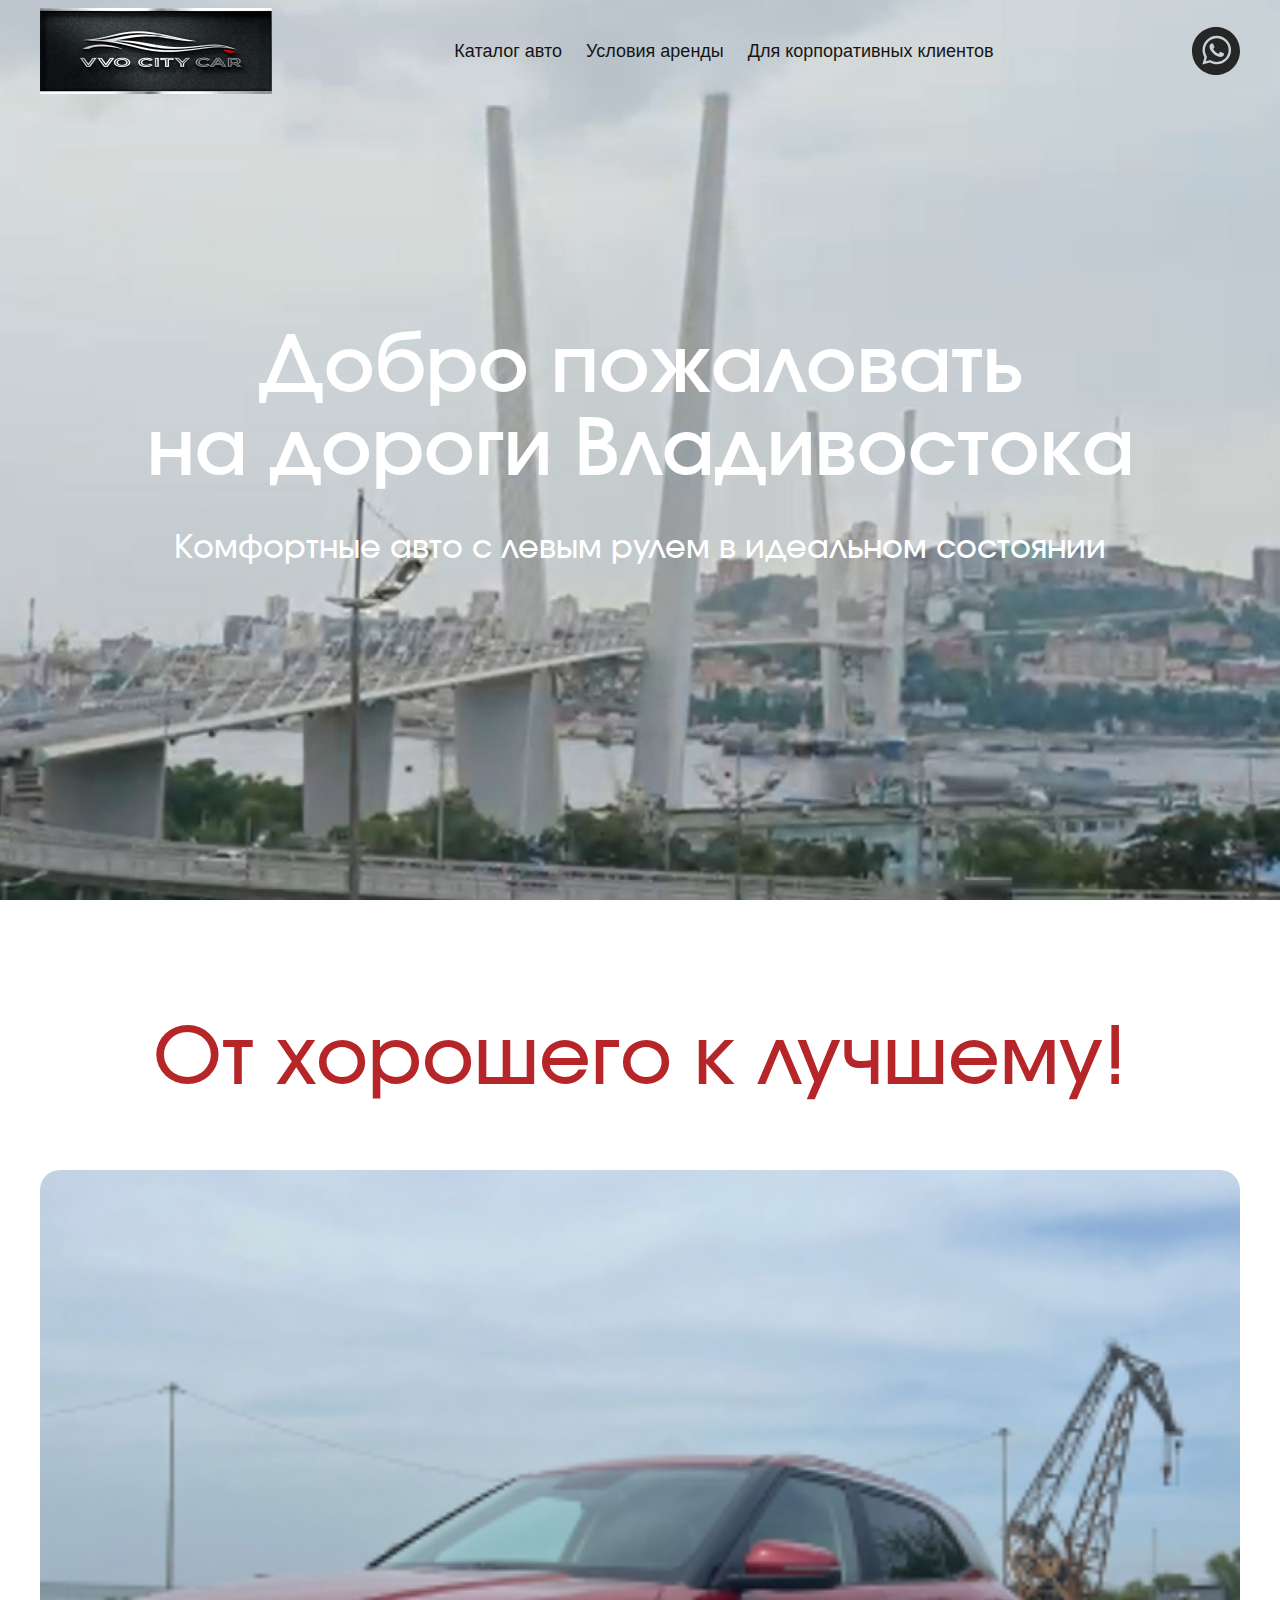
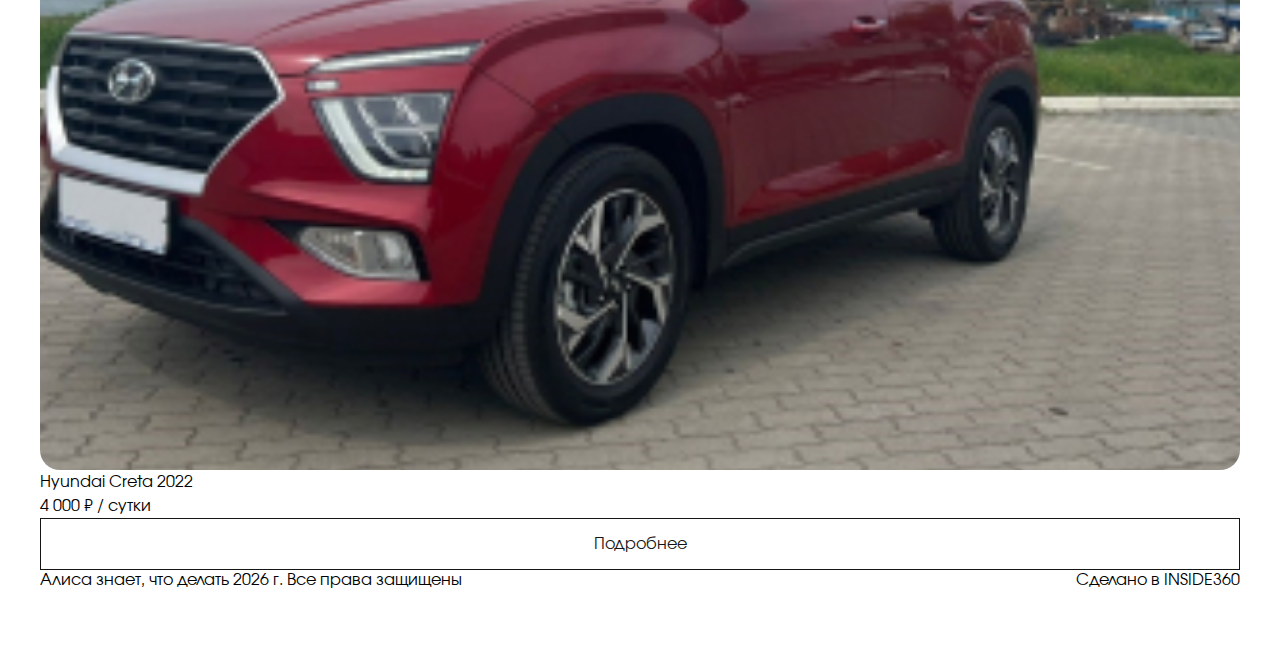
==== index.html @ 3fcb3a53 "init" ====
<!DOCTYPE html>
<html lang="ru">

<head>
    <meta charset="UTF-8">
    <meta name="viewport" content="width=device-width, initial-scale=1.0">
    <meta name="description" content="">
    <title>Вектор ДВ</title>
    <link rel="shortcut icon" href="favicon.ico" type="image/x-icon">
    <link rel="stylesheet" href="css/swiper-bundle.min.css">
    <link rel="stylesheet" href="css/animate.css">
    <link rel="stylesheet" href="css/baguetteBox.min.css">
    <link rel=" stylesheet" href="css/main.css">
</head>

<body>
    <div class="h-screen grid grid-rows-[auto_1fr_auto] relative">
        <header class="z-10 w-full md-28 transition-colors absolute">
            <div class="container gap-5 items-center justify-between hidden md:flex md:pt-2">
                <a href="/">
                    <img loading="lazy" src="./src/img/logo.png" width="232" height="86" alt="лого">
                </a>
                <ul class="flex gap-2 flex-wrap text-main-black">
                    <li class="mr-4"><a class="link" href="#" data-goto=".page-section-1">Каталог авто</a></li>
                    <li class="mr-4"><a class="link" href="#" data-goto=".page-section-2">Условия аренды</a></li>
                    <li class="mr-4"><a class="link" href="#" data-goto=".page-section-3">Для корпоративных клиентов</a></li>
                </ul>

                <div class="flex gap-5">
                    <a href="https://wa.me/79147040414">
                        <img src="./src/img/whatsapp.svg" width="48" height="48" alt="whatsApp">
                    </a>
                </div>
            </div>

            <!-- мобильное меню -->
            <div class="flex flex-col items-start justify-between pt-20 overflow-hidden md:hidden">
                <img loading="lazy" class="absolute top-4 left-5 z-[31]" src="./src/img/logo.png" width="147" height="46"
                    alt="лого">
                <div class="mobile-menu bg-green">
                    <ul class="flex flex-col pb-11 text-main-black pt-4">
                        <li class="px-4 mb-4"><a class="link" href="#" data-goto=".page-section-1">Каталог авто</a>
                        </li>
                        <li class="px-4 mb-4"><a class="link" href="#" data-goto=".page-section-2">Условия аренды</a>
                        </li>
                        <li class="px-4 mb-4"><a class="link" href="#" data-goto=".page-section-3">Для корпоративных клиентов</a>
                        </li>
                    </ul>
                    <div class="flex gap-5 pl-4">
                        <a href="https://wa.me/79147040414">
                            <img src="./src/img/whatsapp.svg" width="48" height="48" alt="whatsApp">
                        </a>
                    </div>
                </div>

                <div class="flex md:hidden absolute top-[28px] right-[70px] z-[31]">
                    <a href="https://wa.me/79147040414">
                        <img src="./src/img/whatsapp.svg" width="30" height="30" alt="whatsApp">
                    </a>
                </div>

                <button class="btn-close-menu md:hidden absolute top-[26px] right-5 z-[31]">
                    <svg viewBox="0 0 64 48">
                        <path d="M19,15 L45,15 C70,15 58,-2 49.0177126,7 L19,37"></path>
                        <path d="M19,24 L45,24 C61.2371586,24 57,49 41,33 L32,24"></path>
                        <path d="M45,33 L19,33 C-8,33 6,-2 22,14 L45,37"></path>
                    </svg>
                </button>
            </div>
        </header>

        <main>
            <h1 class="visually-hidden">Вектор ДВ</h1>
            <section class="video relative">
                <video id="myVideo" class="video__item video__item--desktop" autoplay preload muted loop poster="./src/video/poster.jpg">
                    <source id="videoSrc" src="./src/video/timelapse1.mp4" type="video/mp4" />
                    Ваш браузер не поддерживает встроенные видео
                </video>

                <div class="video__wrapper">
                    <h2 class="video__title">Добро пожаловать на&nbsp;дороги Владивостока</h2>
                    <p class="video__sub-title">Комфортные авто с&nbsp;левым рулем в&nbsp;идеальном состоянии</p>
                </div>
            </section>

            <section class="catalog">
                <div class="container">
                    <h2 class="title">От хорошего к лучшему!</h2>

                    <ul class="catalog__list">
                        <li class="card">
                            <div class="image-wrapper">
                                <img src="./src/img/mocks/image-1.jpg" width="387" height="258" alt="image">
                            </div>

                            <h3 class="card__title">Hyundai Creta 2022</h3>

                            <div class="card__wrapper">
                                <p class="card__price">4 000&nbsp;₽ / сутки</p>
                                <a href="#" class="default-button">Подробнее</a>
                            </div>
                        </li>
                    </ul>
                </div>
            </section>


        </main>

        <footer class="py-12">
            <h2 class="visually-hidden">Контакты</h2>
            <div class="container">
                <div class="flex items-center justify-between flex-col sm:flex-row">
                    <p class="mb-3">Алиса знает, что делать <span class="data-span"></span> г. Все права защищены</p>
                    <!-- <p class="mb-3">Политика конфиденциальности</p> -->
                    <a class="hover:text-blue transition-colors mb-3" href="http://inside360.ru" target="_blank">Сделано
                        в INSIDE360</a>
                </div>
            </div>
        </footer>
    </div>
    <div class="scroll-top">
        <img src="./src/img/up-arrow.svg" alt="стрелка вверх">
    </div>
    <script src="js/swiper-bundle.min.js"></script>
    <script src="js/wow.js"></script>
    <script src="js/baguettebox.js"></script>
    <script type="module" src="js/main.js"></script>
</body>

</html>
---- css/baguetteBox.min.css ----
/*!
 * baguetteBox.js
 * @author  feimosi
 * @version 1.11.1
 * @url https://github.com/feimosi/baguetteBox.js
 */#baguetteBox-overlay{display:none;opacity:0;position:fixed;overflow:hidden;top:0;left:0;width:100%;height:100%;z-index:1000000;background-color:#222;background-color:rgba(0,0,0,.8);-webkit-transition:opacity .5s ease;transition:opacity .5s ease}#baguetteBox-overlay.visible{opacity:1}#baguetteBox-overlay .full-image{display:inline-block;position:relative;width:100%;height:100%;text-align:center}#baguetteBox-overlay .full-image figure{display:inline;margin:0;height:100%}#baguetteBox-overlay .full-image img{display:inline-block;width:auto;height:auto;max-height:100%;max-width:100%;vertical-align:middle;-webkit-box-shadow:0 0 8px rgba(0,0,0,.6);-moz-box-shadow:0 0 8px rgba(0,0,0,.6);box-shadow:0 0 8px rgba(0,0,0,.6)}#baguetteBox-overlay .full-image figcaption{display:block;position:absolute;bottom:0;width:100%;text-align:center;line-height:1.8;white-space:normal;color:#ccc;background-color:#000;background-color:rgba(0,0,0,.6);font-family:sans-serif}#baguetteBox-overlay .full-image:before{content:"";display:inline-block;height:50%;width:1px;margin-right:-1px}#baguetteBox-slider{position:absolute;left:0;top:0;height:100%;width:100%;white-space:nowrap;-webkit-transition:left .4s ease,-webkit-transform .4s ease;transition:left .4s ease,-webkit-transform .4s ease;transition:left .4s ease,transform .4s ease;transition:left .4s ease,transform .4s ease,-webkit-transform .4s ease,-moz-transform .4s ease}#baguetteBox-slider.bounce-from-right{-webkit-animation:bounceFromRight .4s ease-out;animation:bounceFromRight .4s ease-out}#baguetteBox-slider.bounce-from-left{-webkit-animation:bounceFromLeft .4s ease-out;animation:bounceFromLeft .4s ease-out}@-webkit-keyframes bounceFromRight{0%,100%{margin-left:0}50%{margin-left:-30px}}@keyframes bounceFromRight{0%,100%{margin-left:0}50%{margin-left:-30px}}@-webkit-keyframes bounceFromLeft{0%,100%{margin-left:0}50%{margin-left:30px}}@keyframes bounceFromLeft{0%,100%{margin-left:0}50%{margin-left:30px}}.baguetteBox-button#next-button,.baguetteBox-button#previous-button{top:50%;top:calc(50% - 30px);width:44px;height:60px}.baguetteBox-button{position:absolute;cursor:pointer;outline:0;padding:0;margin:0;border:0;-moz-border-radius:15%;border-radius:15%;background-color:#323232;background-color:rgba(50,50,50,.5);color:#ddd;font:1.6em sans-serif;-webkit-transition:background-color .4s ease;transition:background-color .4s ease}.baguetteBox-button:focus,.baguetteBox-button:hover{background-color:rgba(50,50,50,.9)}.baguetteBox-button#next-button{right:2%}.baguetteBox-button#previous-button{left:2%}.baguetteBox-button#close-button{top:20px;right:2%;right:calc(2% + 6px);width:30px;height:30px}.baguetteBox-button svg{position:absolute;left:0;top:0}.baguetteBox-spinner{width:40px;height:40px;display:inline-block;position:absolute;top:50%;left:50%;margin-top:-20px;margin-left:-20px}.baguetteBox-double-bounce1,.baguetteBox-double-bounce2{width:100%;height:100%;-moz-border-radius:50%;border-radius:50%;background-color:#fff;opacity:.6;position:absolute;top:0;left:0;-webkit-animation:bounce 2s infinite ease-in-out;animation:bounce 2s infinite ease-in-out}.baguetteBox-double-bounce2{-webkit-animation-delay:-1s;animation-delay:-1s}@-webkit-keyframes bounce{0%,100%{-webkit-transform:scale(0);transform:scale(0)}50%{-webkit-transform:scale(1);transform:scale(1)}}@keyframes bounce{0%,100%{-webkit-transform:scale(0);-moz-transform:scale(0);transform:scale(0)}50%{-webkit-transform:scale(1);-moz-transform:scale(1);transform:scale(1)}}
---- css/main.css ----
/* Импорт шрифтов */

/* Импорт кастомных стилей для компонентов */

.default-button {
  display: flex;
  align-items: center;
  justify-content: center;
  padding: 13px 20px;
  font-family: "Involve", sans-serif;
  font-weight: 400;
  font-size: 16px;
  border: 1px solid #151515;
  color: #151515;
}

.button:hover {
  background-color: #5278DA;
  color: #ffffff;
}

.btn-close-menu {
  --color:  #262626;
  width: 36px;
  height: 36px;
  padding: 0;
  margin: 0;
  /* outline: none; */
  position: relative;
  border: none;
  background: none;
  cursor: pointer;
  -webkit-appearence: none;
  -webkit-tap-highlight-color: transparent;
}

.btn-close-menu svg {
  width: 64px;
  height: 48px;
  top: -6px;
  left: -14px;
  stroke: var(--color);
  stroke-width: 4px;
  stroke-linecap: round;
  stroke-linejoin: round;
  fill: none;
  display: block;
  position: absolute;
}

.btn-close-menu svg path {
  transition: stroke-dasharray var(--duration, 0.85s) var(--easing, ease) var(--delay, 0s), stroke-dashoffset var(--duration, 0.85s) var(--easing, ease) var(--delay, 0s);
  stroke-dasharray: var(--array-1, 26px) var(--array-2, 100px);
  stroke-dashoffset: var(--offset, 126px);
  transform: translateZ(0);
}

.btn-close-menu svg path:nth-child(2) {
  --duration: 0.7s;
  --easing: ease-in;
  --offset: 100px;
  --array-2: 74px;
}

.btn-close-menu svg path:nth-child(3) {
  --offset: 133px;
  --array-2: 107px;
}

.btn-close-menu.active svg path {
  --offset: 57px;
}

.btn-close-menu.active svg path:nth-child(1), .btn-close-menu.active svg path:nth-child(3) {
  --delay: 0.15s;
  --easing: cubic-bezier(0.2, 0.4, 0.2, 1.1);
}

.btn-close-menu.active svg path:nth-child(2) {
  --duration: 0.4s;
  --offset: 2px;
  --array-1: 1px;
}

.btn-close-menu.active svg path:nth-child(3) {
  --offset: 58px;
}

.mobile-menu {
  transition: opacity 0.8s ease;
  opacity: 0;
  visibility: hidden;
  position: fixed;
  top: 0;
  left: 0;
  width: 100%;
  height: 100%;
  overflow: auto;
  padding: 20px 0 100px;
}

.mobile-menu ul {
  padding-top: 80px;
}

.mobile-menu.is-active {
  opacity: 1;
  visibility: visible;
  z-index: 30;
  background-color: #ffffff;
}

/**
 * Swiper 7.4.0
 * Most modern mobile touch slider and framework with hardware accelerated transitions
 * https://swiperjs.com
 *
 * Copyright 2014-2021 Vladimir Kharlampidi
 *
 * Released under the MIT License
 *
 * Released on: December 24, 2021
 */

@font-face{
  font-family:swiper-icons;

  src:url('data:application/font-woff;charset=utf-8;base64, [base64]//wADZ2x5ZgAAAywAAADMAAAD2MHtryVoZWFkAAABbAAAADAAAAA2E2+eoWhoZWEAAAGcAAAAHwAAACQC9gDzaG10eAAAAigAAAAZAAAArgJkABFsb2NhAAAC0AAAAFoAAABaFQAUGG1heHAAAAG8AAAAHwAAACAAcABAbmFtZQAAA/gAAAE5AAACXvFdBwlwb3N0AAAFNAAAAGIAAACE5s74hXjaY2BkYGAAYpf5Hu/j+W2+MnAzMYDAzaX6QjD6/4//Bxj5GA8AuRwMYGkAPywL13jaY2BkYGA88P8Agx4j+/8fQDYfA1AEBWgDAIB2BOoAeNpjYGRgYNBh4GdgYgABEMnIABJzYNADCQAACWgAsQB42mNgYfzCOIGBlYGB0YcxjYGBwR1Kf2WQZGhhYGBiYGVmgAFGBiQQkOaawtDAoMBQxXjg/wEGPcYDDA4wNUA2CCgwsAAAO4EL6gAAeNpj2M0gyAACqxgGNWBkZ2D4/wMA+xkDdgAAAHjaY2BgYGaAYBkGRgYQiAHyGMF8FgYHIM3DwMHABGQrMOgyWDLEM1T9/w8UBfEMgLzE////P/5//f/V/xv+r4eaAAeMbAxwIUYmIMHEgKYAYjUcsDAwsLKxc3BycfPw8jEQA/[base64]/uznmfPFBNODM2K7MTQ45YEAZqGP81AmGGcF3iPqOop0r1SPTaTbVkfUe4HXj97wYE+yNwWYxwWu4v1ugWHgo3S1XdZEVqWM7ET0cfnLGxWfkgR42o2PvWrDMBSFj/IHLaF0zKjRgdiVMwScNRAoWUoH78Y2icB/yIY09An6AH2Bdu/UB+yxopYshQiEvnvu0dURgDt8QeC8PDw7Fpji3fEA4z/PEJ6YOB5hKh4dj3EvXhxPqH/SKUY3rJ7srZ4FZnh1PMAtPhwP6fl2PMJMPDgeQ4rY8YT6Gzao0eAEA409DuggmTnFnOcSCiEiLMgxCiTI6Cq5DZUd3Qmp10vO0LaLTd2cjN4fOumlc7lUYbSQcZFkutRG7g6JKZKy0RmdLY680CDnEJ+UMkpFFe1RN7nxdVpXrC4aTtnaurOnYercZg2YVmLN/d/gczfEimrE/fs/bOuq29Zmn8tloORaXgZgGa78yO9/cnXm2BpaGvq25Dv9S4E9+5SIc9PqupJKhYFSSl47+Qcr1mYNAAAAeNptw0cKwkAAAMDZJA8Q7OUJvkLsPfZ6zFVERPy8qHh2YER+3i/BP83vIBLLySsoKimrqKqpa2hp6+jq6RsYGhmbmJqZSy0sraxtbO3sHRydnEMU4uR6yx7JJXveP7WrDycAAAAAAAH//wACeNpjYGRgYOABYhkgZgJCZgZNBkYGLQZtIJsFLMYAAAw3ALgAeNolizEKgDAQBCchRbC2sFER0YD6qVQiBCv/H9ezGI6Z5XBAw8CBK/m5iQQVauVbXLnOrMZv2oLdKFa8Pjuru2hJzGabmOSLzNMzvutpB3N42mNgZGBg4GKQYzBhYMxJLMlj4GBgAYow/P/PAJJhLM6sSoWKfWCAAwDAjgbRAAB42mNgYGBkAIIbCZo5IPrmUn0hGA0AO8EFTQAA');

  font-weight:400;

  font-style:normal
}

:root{
  --swiper-theme-color:#007aff
}

.swiper{
  margin-left:auto;
  margin-right:auto;
  position:relative;
  overflow:hidden;
  list-style:none;
  padding:0;
  z-index:1
}

.swiper-vertical>.swiper-wrapper{
  flex-direction:column
}

.swiper-wrapper{
  position:relative;
  width:100%;
  height:100%;
  z-index:1;
  display:flex;
  transition-property:transform;
  box-sizing:content-box
}

.swiper-android .swiper-slide,.swiper-wrapper{
  transform:translate3d(0px,0,0)
}

.swiper-pointer-events{
  touch-action:pan-y
}

.swiper-pointer-events.swiper-vertical{
  touch-action:pan-x
}

.swiper-slide{
  flex-shrink:0;
  width:100%;
  height:100%;
  position:relative;
  transition-property:transform
}

.swiper-slide-invisible-blank{
  visibility:hidden
}

.swiper-autoheight,.swiper-autoheight .swiper-slide{
  height:auto
}

.swiper-autoheight .swiper-wrapper{
  align-items:flex-start;
  transition-property:transform,height
}

.swiper-3d,.swiper-3d.swiper-css-mode .swiper-wrapper{
  perspective:1200px
}

.swiper-3d .swiper-cube-shadow,.swiper-3d .swiper-slide,.swiper-3d .swiper-slide-shadow,.swiper-3d .swiper-slide-shadow-bottom,.swiper-3d .swiper-slide-shadow-left,.swiper-3d .swiper-slide-shadow-right,.swiper-3d .swiper-slide-shadow-top,.swiper-3d .swiper-wrapper{
  transform-style:preserve-3d
}

.swiper-3d .swiper-slide-shadow,.swiper-3d .swiper-slide-shadow-bottom,.swiper-3d .swiper-slide-shadow-left,.swiper-3d .swiper-slide-shadow-right,.swiper-3d .swiper-slide-shadow-top{
  position:absolute;
  left:0;
  top:0;
  width:100%;
  height:100%;
  pointer-events:none;
  z-index:10
}

.swiper-3d .swiper-slide-shadow{
  background:rgba(0,0,0,.15)
}

.swiper-3d .swiper-slide-shadow-left{
  background-image:linear-gradient(to left,rgba(0,0,0,.5),rgba(0,0,0,0))
}

.swiper-3d .swiper-slide-shadow-right{
  background-image:linear-gradient(to right,rgba(0,0,0,.5),rgba(0,0,0,0))
}

.swiper-3d .swiper-slide-shadow-top{
  background-image:linear-gradient(to top,rgba(0,0,0,.5),rgba(0,0,0,0))
}

.swiper-3d .swiper-slide-shadow-bottom{
  background-image:linear-gradient(to bottom,rgba(0,0,0,.5),rgba(0,0,0,0))
}

.swiper-css-mode>.swiper-wrapper{
  overflow:auto;
  scrollbar-width:none;
  -ms-overflow-style:none
}

.swiper-css-mode>.swiper-wrapper::-webkit-scrollbar{
  display:none
}

.swiper-css-mode>.swiper-wrapper>.swiper-slide{
  scroll-snap-align:start start
}

.swiper-horizontal.swiper-css-mode>.swiper-wrapper{
  scroll-snap-type:x mandatory
}

.swiper-vertical.swiper-css-mode>.swiper-wrapper{
  scroll-snap-type:y mandatory
}

.swiper-centered>.swiper-wrapper::before{
  content:'';
  flex-shrink:0;
  order:9999
}

.swiper-centered.swiper-horizontal>.swiper-wrapper>.swiper-slide:first-child{
  -webkit-margin-start:var(--swiper-centered-offset-before);
          margin-inline-start:var(--swiper-centered-offset-before)
}

.swiper-centered.swiper-horizontal>.swiper-wrapper::before{
  height:100%;
  min-height:1px;
  width:var(--swiper-centered-offset-after)
}

.swiper-centered.swiper-vertical>.swiper-wrapper>.swiper-slide:first-child{
  -webkit-margin-before:var(--swiper-centered-offset-before);
          margin-block-start:var(--swiper-centered-offset-before)
}

.swiper-centered.swiper-vertical>.swiper-wrapper::before{
  width:100%;
  min-width:1px;
  height:var(--swiper-centered-offset-after)
}

.swiper-centered>.swiper-wrapper>.swiper-slide{
  scroll-snap-align:center center
}

.swiper-virtual.swiper-css-mode .swiper-wrapper::after{
  content:'';
  position:absolute;
  left:0;
  top:0;
  pointer-events:none
}

.swiper-virtual.swiper-css-mode.swiper-horizontal .swiper-wrapper::after{
  height:1px;
  width:var(--swiper-virtual-size)
}

.swiper-virtual.swiper-css-mode.swiper-vertical .swiper-wrapper::after{
  width:1px;
  height:var(--swiper-virtual-size)
}

:root{
  --swiper-navigation-size:44px
}

.swiper-button-next,.swiper-button-prev{
  position:absolute;
  top:50%;
  width:calc(var(--swiper-navigation-size)/ 44 * 27);
  height:var(--swiper-navigation-size);
  margin-top:calc(0px - (var(--swiper-navigation-size)/ 2));
  z-index:10;
  cursor:pointer;
  display:flex;
  align-items:center;
  justify-content:center;
  color:var(--swiper-navigation-color,var(--swiper-theme-color))
}

.swiper-button-next.swiper-button-disabled,.swiper-button-prev.swiper-button-disabled{
  opacity:.35;
  cursor:auto;
  pointer-events:none
}

.swiper-button-next:after,.swiper-button-prev:after{
  font-family:swiper-icons;
  font-size:var(--swiper-navigation-size);
  letter-spacing:0;
  text-transform:none;
  font-variant:initial;
  line-height:1
}

.swiper-button-prev,.swiper-rtl .swiper-button-next{
  left:10px;
  right:auto
}

.swiper-button-prev:after,.swiper-rtl .swiper-button-next:after{
  content:'prev'
}

.swiper-button-next,.swiper-rtl .swiper-button-prev{
  right:10px;
  left:auto
}

.swiper-button-next:after,.swiper-rtl .swiper-button-prev:after{
  content:'next'
}

.swiper-button-lock{
  display:none
}

.swiper-pagination{
  position:absolute;
  text-align:center;
  transition:.3s opacity;
  transform:translate3d(0,0,0);
  z-index:10
}

.swiper-pagination.swiper-pagination-hidden{
  opacity:0
}

.swiper-horizontal>.swiper-pagination-bullets,.swiper-pagination-bullets.swiper-pagination-horizontal,.swiper-pagination-custom,.swiper-pagination-fraction{
  bottom:10px;
  left:0;
  width:100%
}

.swiper-pagination-bullets-dynamic{
  overflow:hidden;
  font-size:0
}

.swiper-pagination-bullets-dynamic .swiper-pagination-bullet{
  transform:scale(.33);
  position:relative
}

.swiper-pagination-bullets-dynamic .swiper-pagination-bullet-active{
  transform:scale(1)
}

.swiper-pagination-bullets-dynamic .swiper-pagination-bullet-active-main{
  transform:scale(1)
}

.swiper-pagination-bullets-dynamic .swiper-pagination-bullet-active-prev{
  transform:scale(.66)
}

.swiper-pagination-bullets-dynamic .swiper-pagination-bullet-active-prev-prev{
  transform:scale(.33)
}

.swiper-pagination-bullets-dynamic .swiper-pagination-bullet-active-next{
  transform:scale(.66)
}

.swiper-pagination-bullets-dynamic .swiper-pagination-bullet-active-next-next{
  transform:scale(.33)
}

.swiper-pagination-bullet{
  width:var(--swiper-pagination-bullet-width,var(--swiper-pagination-bullet-size,8px));
  height:var(--swiper-pagination-bullet-height,var(--swiper-pagination-bullet-size,8px));
  display:inline-block;
  border-radius:50%;
  background:var(--swiper-pagination-bullet-inactive-color,#000);
  opacity:var(--swiper-pagination-bullet-inactive-opacity, .2)
}

button.swiper-pagination-bullet{
  border:none;
  margin:0;
  padding:0;
  box-shadow:none;
  -webkit-appearance:none;
  -moz-appearance:none;
       appearance:none
}

.swiper-pagination-clickable .swiper-pagination-bullet{
  cursor:pointer
}

.swiper-pagination-bullet:only-child{
  display:none!important
}

.swiper-pagination-bullet-active{
  opacity:var(--swiper-pagination-bullet-opacity, 1);
  background:var(--swiper-pagination-color,var(--swiper-theme-color))
}

.swiper-pagination-vertical.swiper-pagination-bullets,.swiper-vertical>.swiper-pagination-bullets{
  right:10px;
  top:50%;
  transform:translate3d(0px,-50%,0)
}

.swiper-pagination-vertical.swiper-pagination-bullets .swiper-pagination-bullet,.swiper-vertical>.swiper-pagination-bullets .swiper-pagination-bullet{
  margin:var(--swiper-pagination-bullet-vertical-gap,6px) 0;
  display:block
}

.swiper-pagination-vertical.swiper-pagination-bullets.swiper-pagination-bullets-dynamic,.swiper-vertical>.swiper-pagination-bullets.swiper-pagination-bullets-dynamic{
  top:50%;
  transform:translateY(-50%);
  width:8px
}

.swiper-pagination-vertical.swiper-pagination-bullets.swiper-pagination-bullets-dynamic .swiper-pagination-bullet,.swiper-vertical>.swiper-pagination-bullets.swiper-pagination-bullets-dynamic .swiper-pagination-bullet{
  display:inline-block;
  transition:.2s transform,.2s top
}

.swiper-horizontal>.swiper-pagination-bullets .swiper-pagination-bullet,.swiper-pagination-horizontal.swiper-pagination-bullets .swiper-pagination-bullet{
  margin:0 var(--swiper-pagination-bullet-horizontal-gap,4px)
}

.swiper-horizontal>.swiper-pagination-bullets.swiper-pagination-bullets-dynamic,.swiper-pagination-horizontal.swiper-pagination-bullets.swiper-pagination-bullets-dynamic{
  left:50%;
  transform:translateX(-50%);
  white-space:nowrap
}

.swiper-horizontal>.swiper-pagination-bullets.swiper-pagination-bullets-dynamic .swiper-pagination-bullet,.swiper-pagination-horizontal.swiper-pagination-bullets.swiper-pagination-bullets-dynamic .swiper-pagination-bullet{
  transition:.2s transform,.2s left
}

.swiper-horizontal.swiper-rtl>.swiper-pagination-bullets-dynamic .swiper-pagination-bullet{
  transition:.2s transform,.2s right
}

.swiper-pagination-progressbar{
  background:rgba(0,0,0,.25);
  position:absolute
}

.swiper-pagination-progressbar .swiper-pagination-progressbar-fill{
  background:var(--swiper-pagination-color,var(--swiper-theme-color));
  position:absolute;
  left:0;
  top:0;
  width:100%;
  height:100%;
  transform:scale(0);
  transform-origin:left top
}

.swiper-rtl .swiper-pagination-progressbar .swiper-pagination-progressbar-fill{
  transform-origin:right top
}

.swiper-horizontal>.swiper-pagination-progressbar,.swiper-pagination-progressbar.swiper-pagination-horizontal,.swiper-pagination-progressbar.swiper-pagination-vertical.swiper-pagination-progressbar-opposite,.swiper-vertical>.swiper-pagination-progressbar.swiper-pagination-progressbar-opposite{
  width:100%;
  height:4px;
  left:0;
  top:0
}

.swiper-horizontal>.swiper-pagination-progressbar.swiper-pagination-progressbar-opposite,.swiper-pagination-progressbar.swiper-pagination-horizontal.swiper-pagination-progressbar-opposite,.swiper-pagination-progressbar.swiper-pagination-vertical,.swiper-vertical>.swiper-pagination-progressbar{
  width:4px;
  height:100%;
  left:0;
  top:0
}

.swiper-pagination-lock{
  display:none
}

.swiper-scrollbar{
  border-radius:10px;
  position:relative;
  -ms-touch-action:none;
  background:rgba(0,0,0,.1)
}

.swiper-horizontal>.swiper-scrollbar{
  position:absolute;
  left:1%;
  bottom:3px;
  z-index:50;
  height:5px;
  width:98%
}

.swiper-vertical>.swiper-scrollbar{
  position:absolute;
  right:3px;
  top:1%;
  z-index:50;
  width:5px;
  height:98%
}

.swiper-scrollbar-drag{
  height:100%;
  width:100%;
  position:relative;
  background:rgba(0,0,0,.5);
  border-radius:10px;
  left:0;
  top:0
}

.swiper-scrollbar-cursor-drag{
  cursor:move
}

.swiper-scrollbar-lock{
  display:none
}

.swiper-zoom-container{
  width:100%;
  height:100%;
  display:flex;
  justify-content:center;
  align-items:center;
  text-align:center
}

.swiper-zoom-container>canvas,.swiper-zoom-container>img,.swiper-zoom-container>svg{
  max-width:100%;
  max-height:100%;
  -o-object-fit:contain;
     object-fit:contain
}

.swiper-slide-zoomed{
  cursor:move
}

.swiper-lazy-preloader{
  width:42px;
  height:42px;
  position:absolute;
  left:50%;
  top:50%;
  margin-left:-21px;
  margin-top:-21px;
  z-index:10;
  transform-origin:50%;
  animation:swiper-preloader-spin 1s infinite linear;
  box-sizing:border-box;
  border:4px solid var(--swiper-preloader-color,var(--swiper-theme-color));
  border-radius:50%;
  border-top-color:transparent
}

.swiper-lazy-preloader-white{
  --swiper-preloader-color:#fff
}

.swiper-lazy-preloader-black{
  --swiper-preloader-color:#000
}

@keyframes swiper-preloader-spin{
  100%{
    transform:rotate(360deg)
  }
}

.swiper .swiper-notification{
  position:absolute;
  left:0;
  top:0;
  pointer-events:none;
  opacity:0;
  z-index:-1000
}

.swiper-free-mode>.swiper-wrapper{
  transition-timing-function:ease-out;
  margin:0 auto
}

.swiper-grid>.swiper-wrapper{
  flex-wrap:wrap
}

.swiper-grid-column>.swiper-wrapper{
  flex-wrap:wrap;
  flex-direction:column
}

.swiper-fade.swiper-free-mode .swiper-slide{
  transition-timing-function:ease-out
}

.swiper-fade .swiper-slide{
  pointer-events:none;
  transition-property:opacity
}

.swiper-fade .swiper-slide .swiper-slide{
  pointer-events:none
}

.swiper-fade .swiper-slide-active,.swiper-fade .swiper-slide-active .swiper-slide-active{
  pointer-events:auto
}

.swiper-cube{
  overflow:visible
}

.swiper-cube .swiper-slide{
  pointer-events:none;
  backface-visibility:hidden;
  z-index:1;
  visibility:hidden;
  transform-origin:0 0;
  width:100%;
  height:100%
}

.swiper-cube .swiper-slide .swiper-slide{
  pointer-events:none
}

.swiper-cube.swiper-rtl .swiper-slide{
  transform-origin:100% 0
}

.swiper-cube .swiper-slide-active,.swiper-cube .swiper-slide-active .swiper-slide-active{
  pointer-events:auto
}

.swiper-cube .swiper-slide-active,.swiper-cube .swiper-slide-next,.swiper-cube .swiper-slide-next+.swiper-slide,.swiper-cube .swiper-slide-prev{
  pointer-events:auto;
  visibility:visible
}

.swiper-cube .swiper-slide-shadow-bottom,.swiper-cube .swiper-slide-shadow-left,.swiper-cube .swiper-slide-shadow-right,.swiper-cube .swiper-slide-shadow-top{
  z-index:0;
  backface-visibility:hidden
}

.swiper-cube .swiper-cube-shadow{
  position:absolute;
  left:0;
  bottom:0px;
  width:100%;
  height:100%;
  opacity:.6;
  z-index:0
}

.swiper-cube .swiper-cube-shadow:before{
  content:'';
  background:#000;
  position:absolute;
  left:0;
  top:0;
  bottom:0;
  right:0;
  filter:blur(50px)
}

.swiper-flip{
  overflow:visible
}

.swiper-flip .swiper-slide{
  pointer-events:none;
  backface-visibility:hidden;
  z-index:1
}

.swiper-flip .swiper-slide .swiper-slide{
  pointer-events:none
}

.swiper-flip .swiper-slide-active,.swiper-flip .swiper-slide-active .swiper-slide-active{
  pointer-events:auto
}

.swiper-flip .swiper-slide-shadow-bottom,.swiper-flip .swiper-slide-shadow-left,.swiper-flip .swiper-slide-shadow-right,.swiper-flip .swiper-slide-shadow-top{
  z-index:0;
  backface-visibility:hidden
}

.swiper-creative .swiper-slide{
  backface-visibility:hidden;
  overflow:hidden;
  transition-property:transform,opacity,height
}

.swiper-cards{
  overflow:visible
}

.swiper-cards .swiper-slide{
  transform-origin:center bottom;
  backface-visibility:hidden;
  overflow:hidden
}

.swiper-button-wrapper {
  display: block;
  position: relative;
  max-width: 190px;
  margin: 60px auto 0;
}

.swiper-button-prev {
  left: 0;
}

.swiper-button-next {
  right: 20px;
}

.swiper-button-prev::after {
  content: '';
  position: absolute;
  top: 0;
  left: 0;
  width: 46px;
  height: 46px;
  background: url('../src/img/arrow.svg');
  background-repeat: no-repeat;
}

.swiper-button-next::after {
  content: '';
  position: absolute;
  top: -7px;
  left: 0;
  width: 46px;
  height: 46px;
  background: url('../src/img/arrow.svg');
  background-repeat: no-repeat;
  transform: rotate(180deg);
}

.swiper-pagination {
  position: absolute;
  top: -10px;
}

.swiper-pagination-bullet {
  width: 16px;
  height: 16px;
}

.swiper-pagination-bullet-active {
  background-color: #fff;
}

.scroll-top {
  width: 40px;
  height: 40px;
  padding: 5px;
  color: #D1D618;
  border: 2px solid #ffffff;
  background-color:#D1D618;
  border-radius: 100%;
  cursor: pointer;
  position: fixed;
  bottom: 100px;
  right: 30px;
  display: none;
  z-index: 999;
}

.scroll-top.is-active {
  display: block;
}

.video {
  height: 100vh;
}

.video__item {
  width: 100%;
  height: 100%;
  -o-object-fit: cover;
     object-fit: cover;
}

.video__title {
  font-family: "Involve", sans-serif;
  font-weight: 600;
  line-height: 1.06;
  text-align: center;
  color: #fff;
  font-size: clamp(2.5rem, 1.51rem + 4.225vw, 5.313rem);
  margin-bottom: 30px;
}

.video__sub-title {
  font-family: "Involve", sans-serif;
  font-weight: 500;
  font-size: clamp(1rem, 0.582rem + 1.784vw, 2.188rem);
  text-align: center;
  color: #fff;
}

.video__wrapper {
  position: absolute;
  top: 50%;
  left: 50%;
  transform: translate(-50%, -50%);
  width: 1120px;
  padding: 0 20px;
}

@media (max-width: 1200px) {
  .video__wrapper {
    width: 100%;
  }
}

.link {
  font-family: "Inter", sans-serif;
  font-weight: 400;
  font-size: 18px;
  color: #151515;
}

.catalog {
  padding-top: 100px;
  padding-bottom: 50px;
}

.catalog__list {
  display: grid;
  grid-template-columns: repeat(3, fr);
  gap: 20px;
}

.title {
  font-size: clamp(2.25rem, 1rem + 5.333vw, 5rem);
  font-weight: 500;
  color: var(--red);
  text-align: center;
  margin-bottom: clamp(1.875rem, 1.307rem + 2.424vw, 3.125rem);
}

/* Импорт TailWind */

/* ! tailwindcss v3.3.3 | MIT License | https://tailwindcss.com */

/*
1. Prevent padding and border from affecting element width. (https://github.com/mozdevs/cssremedy/issues/4)
2. Allow adding a border to an element by just adding a border-width. (https://github.com/tailwindcss/tailwindcss/pull/116)
*/

*,
::before,
::after {
  box-sizing: border-box;
  /* 1 */
  border-width: 0;
  /* 2 */
  border-style: solid;
  /* 2 */
  border-color: currentColor;
  /* 2 */
}

::before,
::after {
  --tw-content: '';
}

/*
1. Use a consistent sensible line-height in all browsers.
2. Prevent adjustments of font size after orientation changes in iOS.
3. Use a more readable tab size.
4. Use the user's configured `sans` font-family by default.
5. Use the user's configured `sans` font-feature-settings by default.
6. Use the user's configured `sans` font-variation-settings by default.
*/

html {
  line-height: 1.5;
  /* 1 */
  -webkit-text-size-adjust: 100%;
  /* 2 */
  -moz-tab-size: 4;
  /* 3 */
  -o-tab-size: 4;
     tab-size: 4;
  /* 3 */
  font-family: ui-sans-serif, system-ui, -apple-system, BlinkMacSystemFont, "Segoe UI", Roboto, "Helvetica Neue", Arial, "Noto Sans", sans-serif, "Apple Color Emoji", "Segoe UI Emoji", "Segoe UI Symbol", "Noto Color Emoji";
  /* 4 */
  font-feature-settings: normal;
  /* 5 */
  font-variation-settings: normal;
  /* 6 */
}

/*
1. Remove the margin in all browsers.
2. Inherit line-height from `html` so users can set them as a class directly on the `html` element.
*/

body {
  margin: 0;
  /* 1 */
  line-height: inherit;
  /* 2 */
}

/*
1. Add the correct height in Firefox.
2. Correct the inheritance of border color in Firefox. (https://bugzilla.mozilla.org/show_bug.cgi?id=190655)
3. Ensure horizontal rules are visible by default.
*/

hr {
  height: 0;
  /* 1 */
  color: inherit;
  /* 2 */
  border-top-width: 1px;
  /* 3 */
}

/*
Add the correct text decoration in Chrome, Edge, and Safari.
*/

abbr:where([title]) {
  -webkit-text-decoration: underline dotted;
          text-decoration: underline dotted;
}

/*
Remove the default font size and weight for headings.
*/

h1,
h2,
h3,
h4,
h5,
h6 {
  font-size: inherit;
  font-weight: inherit;
}

/*
Reset links to optimize for opt-in styling instead of opt-out.
*/

a {
  color: inherit;
  text-decoration: inherit;
}

/*
Add the correct font weight in Edge and Safari.
*/

b,
strong {
  font-weight: bolder;
}

/*
1. Use the user's configured `mono` font family by default.
2. Correct the odd `em` font sizing in all browsers.
*/

code,
kbd,
samp,
pre {
  font-family: ui-monospace, SFMono-Regular, Menlo, Monaco, Consolas, "Liberation Mono", "Courier New", monospace;
  /* 1 */
  font-size: 1em;
  /* 2 */
}

/*
Add the correct font size in all browsers.
*/

small {
  font-size: 80%;
}

/*
Prevent `sub` and `sup` elements from affecting the line height in all browsers.
*/

sub,
sup {
  font-size: 75%;
  line-height: 0;
  position: relative;
  vertical-align: baseline;
}

sub {
  bottom: -0.25em;
}

sup {
  top: -0.5em;
}

/*
1. Remove text indentation from table contents in Chrome and Safari. (https://bugs.chromium.org/p/chromium/issues/detail?id=999088, https://bugs.webkit.org/show_bug.cgi?id=201297)
2. Correct table border color inheritance in all Chrome and Safari. (https://bugs.chromium.org/p/chromium/issues/detail?id=935729, https://bugs.webkit.org/show_bug.cgi?id=195016)
3. Remove gaps between table borders by default.
*/

table {
  text-indent: 0;
  /* 1 */
  border-color: inherit;
  /* 2 */
  border-collapse: collapse;
  /* 3 */
}

/*
1. Change the font styles in all browsers.
2. Remove the margin in Firefox and Safari.
3. Remove default padding in all browsers.
*/

button,
input,
optgroup,
select,
textarea {
  font-family: inherit;
  /* 1 */
  font-feature-settings: inherit;
  /* 1 */
  font-variation-settings: inherit;
  /* 1 */
  font-size: 100%;
  /* 1 */
  font-weight: inherit;
  /* 1 */
  line-height: inherit;
  /* 1 */
  color: inherit;
  /* 1 */
  margin: 0;
  /* 2 */
  padding: 0;
  /* 3 */
}

/*
Remove the inheritance of text transform in Edge and Firefox.
*/

button,
select {
  text-transform: none;
}

/*
1. Correct the inability to style clickable types in iOS and Safari.
2. Remove default button styles.
*/

button,
[type='button'],
[type='reset'],
[type='submit'] {
  -webkit-appearance: button;
  /* 1 */
  background-color: transparent;
  /* 2 */
  background-image: none;
  /* 2 */
}

/*
Use the modern Firefox focus style for all focusable elements.
*/

:-moz-focusring {
  outline: auto;
}

/*
Remove the additional `:invalid` styles in Firefox. (https://github.com/mozilla/gecko-dev/blob/2f9eacd9d3d995c937b4251a5557d95d494c9be1/layout/style/res/forms.css#L728-L737)
*/

:-moz-ui-invalid {
  box-shadow: none;
}

/*
Add the correct vertical alignment in Chrome and Firefox.
*/

progress {
  vertical-align: baseline;
}

/*
Correct the cursor style of increment and decrement buttons in Safari.
*/

::-webkit-inner-spin-button,
::-webkit-outer-spin-button {
  height: auto;
}

/*
1. Correct the odd appearance in Chrome and Safari.
2. Correct the outline style in Safari.
*/

[type='search'] {
  -webkit-appearance: textfield;
  /* 1 */
  outline-offset: -2px;
  /* 2 */
}

/*
Remove the inner padding in Chrome and Safari on macOS.
*/

::-webkit-search-decoration {
  -webkit-appearance: none;
}

/*
1. Correct the inability to style clickable types in iOS and Safari.
2. Change font properties to `inherit` in Safari.
*/

::-webkit-file-upload-button {
  -webkit-appearance: button;
  /* 1 */
  font: inherit;
  /* 2 */
}

/*
Add the correct display in Chrome and Safari.
*/

summary {
  display: list-item;
}

/*
Removes the default spacing and border for appropriate elements.
*/

blockquote,
dl,
dd,
h1,
h2,
h3,
h4,
h5,
h6,
hr,
figure,
p,
pre {
  margin: 0;
}

fieldset {
  margin: 0;
  padding: 0;
}

legend {
  padding: 0;
}

ol,
ul,
menu {
  list-style: none;
  margin: 0;
  padding: 0;
}

/*
Reset default styling for dialogs.
*/

dialog {
  padding: 0;
}

/*
Prevent resizing textareas horizontally by default.
*/

textarea {
  resize: vertical;
}

/*
1. Reset the default placeholder opacity in Firefox. (https://github.com/tailwindlabs/tailwindcss/issues/3300)
2. Set the default placeholder color to the user's configured gray 400 color.
*/

input::-moz-placeholder, textarea::-moz-placeholder {
  opacity: 1;
  /* 1 */
  color: #9ca3af;
  /* 2 */
}

input::placeholder,
textarea::placeholder {
  opacity: 1;
  /* 1 */
  color: #9ca3af;
  /* 2 */
}

/*
Set the default cursor for buttons.
*/

button,
[role="button"] {
  cursor: pointer;
}

/*
Make sure disabled buttons don't get the pointer cursor.
*/

:disabled {
  cursor: default;
}

/*
1. Make replaced elements `display: block` by default. (https://github.com/mozdevs/cssremedy/issues/14)
2. Add `vertical-align: middle` to align replaced elements more sensibly by default. (https://github.com/jensimmons/cssremedy/issues/14#issuecomment-634934210)
   This can trigger a poorly considered lint error in some tools but is included by design.
*/

img,
svg,
video,
canvas,
audio,
iframe,
embed,
object {
  display: block;
  /* 1 */
  vertical-align: middle;
  /* 2 */
}

/*
Constrain images and videos to the parent width and preserve their intrinsic aspect ratio. (https://github.com/mozdevs/cssremedy/issues/14)
*/

img,
video {
  max-width: 100%;
  height: auto;
}

/* Make elements with the HTML hidden attribute stay hidden by default */

[hidden] {
  display: none;
}

html {
  scroll-behavior: smooth;
}

body {
  font-family: 'Involve', sans-serif;
  font-weight: 400;
}

*, ::before, ::after {
  --tw-border-spacing-x: 0;
  --tw-border-spacing-y: 0;
  --tw-translate-x: 0;
  --tw-translate-y: 0;
  --tw-rotate: 0;
  --tw-skew-x: 0;
  --tw-skew-y: 0;
  --tw-scale-x: 1;
  --tw-scale-y: 1;
  --tw-pan-x:  ;
  --tw-pan-y:  ;
  --tw-pinch-zoom:  ;
  --tw-scroll-snap-strictness: proximity;
  --tw-gradient-from-position:  ;
  --tw-gradient-via-position:  ;
  --tw-gradient-to-position:  ;
  --tw-ordinal:  ;
  --tw-slashed-zero:  ;
  --tw-numeric-figure:  ;
  --tw-numeric-spacing:  ;
  --tw-numeric-fraction:  ;
  --tw-ring-inset:  ;
  --tw-ring-offset-width: 0px;
  --tw-ring-offset-color: #fff;
  --tw-ring-color: rgb(59 130 246 / 0.5);
  --tw-ring-offset-shadow: 0 0 #0000;
  --tw-ring-shadow: 0 0 #0000;
  --tw-shadow: 0 0 #0000;
  --tw-shadow-colored: 0 0 #0000;
  --tw-blur:  ;
  --tw-brightness:  ;
  --tw-contrast:  ;
  --tw-grayscale:  ;
  --tw-hue-rotate:  ;
  --tw-invert:  ;
  --tw-saturate:  ;
  --tw-sepia:  ;
  --tw-drop-shadow:  ;
  --tw-backdrop-blur:  ;
  --tw-backdrop-brightness:  ;
  --tw-backdrop-contrast:  ;
  --tw-backdrop-grayscale:  ;
  --tw-backdrop-hue-rotate:  ;
  --tw-backdrop-invert:  ;
  --tw-backdrop-opacity:  ;
  --tw-backdrop-saturate:  ;
  --tw-backdrop-sepia:  ;
}

::backdrop {
  --tw-border-spacing-x: 0;
  --tw-border-spacing-y: 0;
  --tw-translate-x: 0;
  --tw-translate-y: 0;
  --tw-rotate: 0;
  --tw-skew-x: 0;
  --tw-skew-y: 0;
  --tw-scale-x: 1;
  --tw-scale-y: 1;
  --tw-pan-x:  ;
  --tw-pan-y:  ;
  --tw-pinch-zoom:  ;
  --tw-scroll-snap-strictness: proximity;
  --tw-gradient-from-position:  ;
  --tw-gradient-via-position:  ;
  --tw-gradient-to-position:  ;
  --tw-ordinal:  ;
  --tw-slashed-zero:  ;
  --tw-numeric-figure:  ;
  --tw-numeric-spacing:  ;
  --tw-numeric-fraction:  ;
  --tw-ring-inset:  ;
  --tw-ring-offset-width: 0px;
  --tw-ring-offset-color: #fff;
  --tw-ring-color: rgb(59 130 246 / 0.5);
  --tw-ring-offset-shadow: 0 0 #0000;
  --tw-ring-shadow: 0 0 #0000;
  --tw-shadow: 0 0 #0000;
  --tw-shadow-colored: 0 0 #0000;
  --tw-blur:  ;
  --tw-brightness:  ;
  --tw-contrast:  ;
  --tw-grayscale:  ;
  --tw-hue-rotate:  ;
  --tw-invert:  ;
  --tw-saturate:  ;
  --tw-sepia:  ;
  --tw-drop-shadow:  ;
  --tw-backdrop-blur:  ;
  --tw-backdrop-brightness:  ;
  --tw-backdrop-contrast:  ;
  --tw-backdrop-grayscale:  ;
  --tw-backdrop-hue-rotate:  ;
  --tw-backdrop-invert:  ;
  --tw-backdrop-opacity:  ;
  --tw-backdrop-saturate:  ;
  --tw-backdrop-sepia:  ;
}

.container {
  width: 100%;
  margin-right: auto;
  margin-left: auto;
  padding-right: 20px;
  padding-left: 20px;
}

@media (min-width: 768px) {
  .container {
    max-width: 768px;
  }
}

@media (min-width: 1024px) {
  .container {
    max-width: 1024px;
  }
}

@media (min-width: 1280px) {
  .container {
    max-width: 1280px;
  }
}

@media (min-width: 1440px) {
  .container {
    max-width: 1440px;
  }
}

.container {
  max-width: 1240px;
}

.absolute {
  position: absolute;
}

.relative {
  position: relative;
}

.left-5 {
  left: 1.25rem;
}

.right-5 {
  right: 1.25rem;
}

.right-\[70px\] {
  right: 70px;
}

.top-4 {
  top: 1rem;
}

.top-\[26px\] {
  top: 26px;
}

.top-\[28px\] {
  top: 28px;
}

.z-10 {
  z-index: 10;
}

.z-\[31\] {
  z-index: 31;
}

.mb-3 {
  margin-bottom: 0.75rem;
}

.mb-4 {
  margin-bottom: 1rem;
}

.mr-4 {
  margin-right: 1rem;
}

.flex {
  display: flex;
}

.grid {
  display: grid;
}

.hidden {
  display: none;
}

.h-screen {
  height: 100vh;
}

.w-full {
  width: 100%;
}

.grid-rows-\[auto_1fr_auto\] {
  grid-template-rows: auto 1fr auto;
}

.flex-col {
  flex-direction: column;
}

.flex-wrap {
  flex-wrap: wrap;
}

.items-start {
  align-items: flex-start;
}

.items-center {
  align-items: center;
}

.justify-between {
  justify-content: space-between;
}

.gap-2 {
  gap: 0.5rem;
}

.gap-5 {
  gap: 1.25rem;
}

.overflow-hidden {
  overflow: hidden;
}

.px-4 {
  padding-left: 1rem;
  padding-right: 1rem;
}

.py-12 {
  padding-top: 3rem;
  padding-bottom: 3rem;
}

.pb-11 {
  padding-bottom: 2.75rem;
}

.pl-4 {
  padding-left: 1rem;
}

.pt-20 {
  padding-top: 5rem;
}

.pt-4 {
  padding-top: 1rem;
}

.transition-colors {
  transition-property: color, background-color, border-color, text-decoration-color, fill, stroke;
  transition-timing-function: cubic-bezier(0.4, 0, 0.2, 1);
  transition-duration: 150ms;
}

:root {
  --white: #ffffff;
  --black: #000000;
  --red: #b62528;
}

.image-wrapper {
  position: relative;
  border-radius: 20px;
  overflow: hidden;
  height: 100%;
}

.image-wrapper img {
  width: 100%;
  height: 100%;
  -o-object-fit: cover;
  object-fit: cover;
  transition: transform 0.3s ease;
  transform: scale(1.1);
}

.image-wrapper img:hover {
  transform: scale(1);
}

/* Зарегистрируйте пользовательское семейство шрифтов и сообщите браузеру, где его найти. */

@font-face {
  font-family: 'Involve';

  src: url('../src/fonts/Involve-Regular.ttf');

  font-weight: 400;

  font-style: normal;

  font-display: swap;
}

@font-face {
  font-family: 'Involve';

  src: url('../src/fonts/Involve-Medium.ttf');

  font-weight: 500;

  font-style: normal;

  font-display: swap;
}

@font-face {
  font-family: 'Involve';

  src: url('../src/fonts/Involve-SemiBold.ttf');

  font-weight: 600;

  font-style: normal;

  font-display: swap;
}

/* Прочие классы */

.lock {
  overflow: hidden;
}

.visually-hidden {
  position: absolute;
  width: 1px;
  height: 1px;
  margin: -1px;
  border: 0;
  padding: 0;
  white-space: nowrap;
  -webkit-clip-path: inset(100%);
          clip-path: inset(100%);
  clip: rect(0 0 0 0);
  overflow: hidden;
}

@media (min-width: 768px) {
  .sm\:flex-row {
    flex-direction: row;
  }
}

@media (min-width: 1024px) {
  .md\:flex {
    display: flex;
  }

  .md\:hidden {
    display: none;
  }

  .md\:pt-2 {
    padding-top: 0.5rem;
  }
}
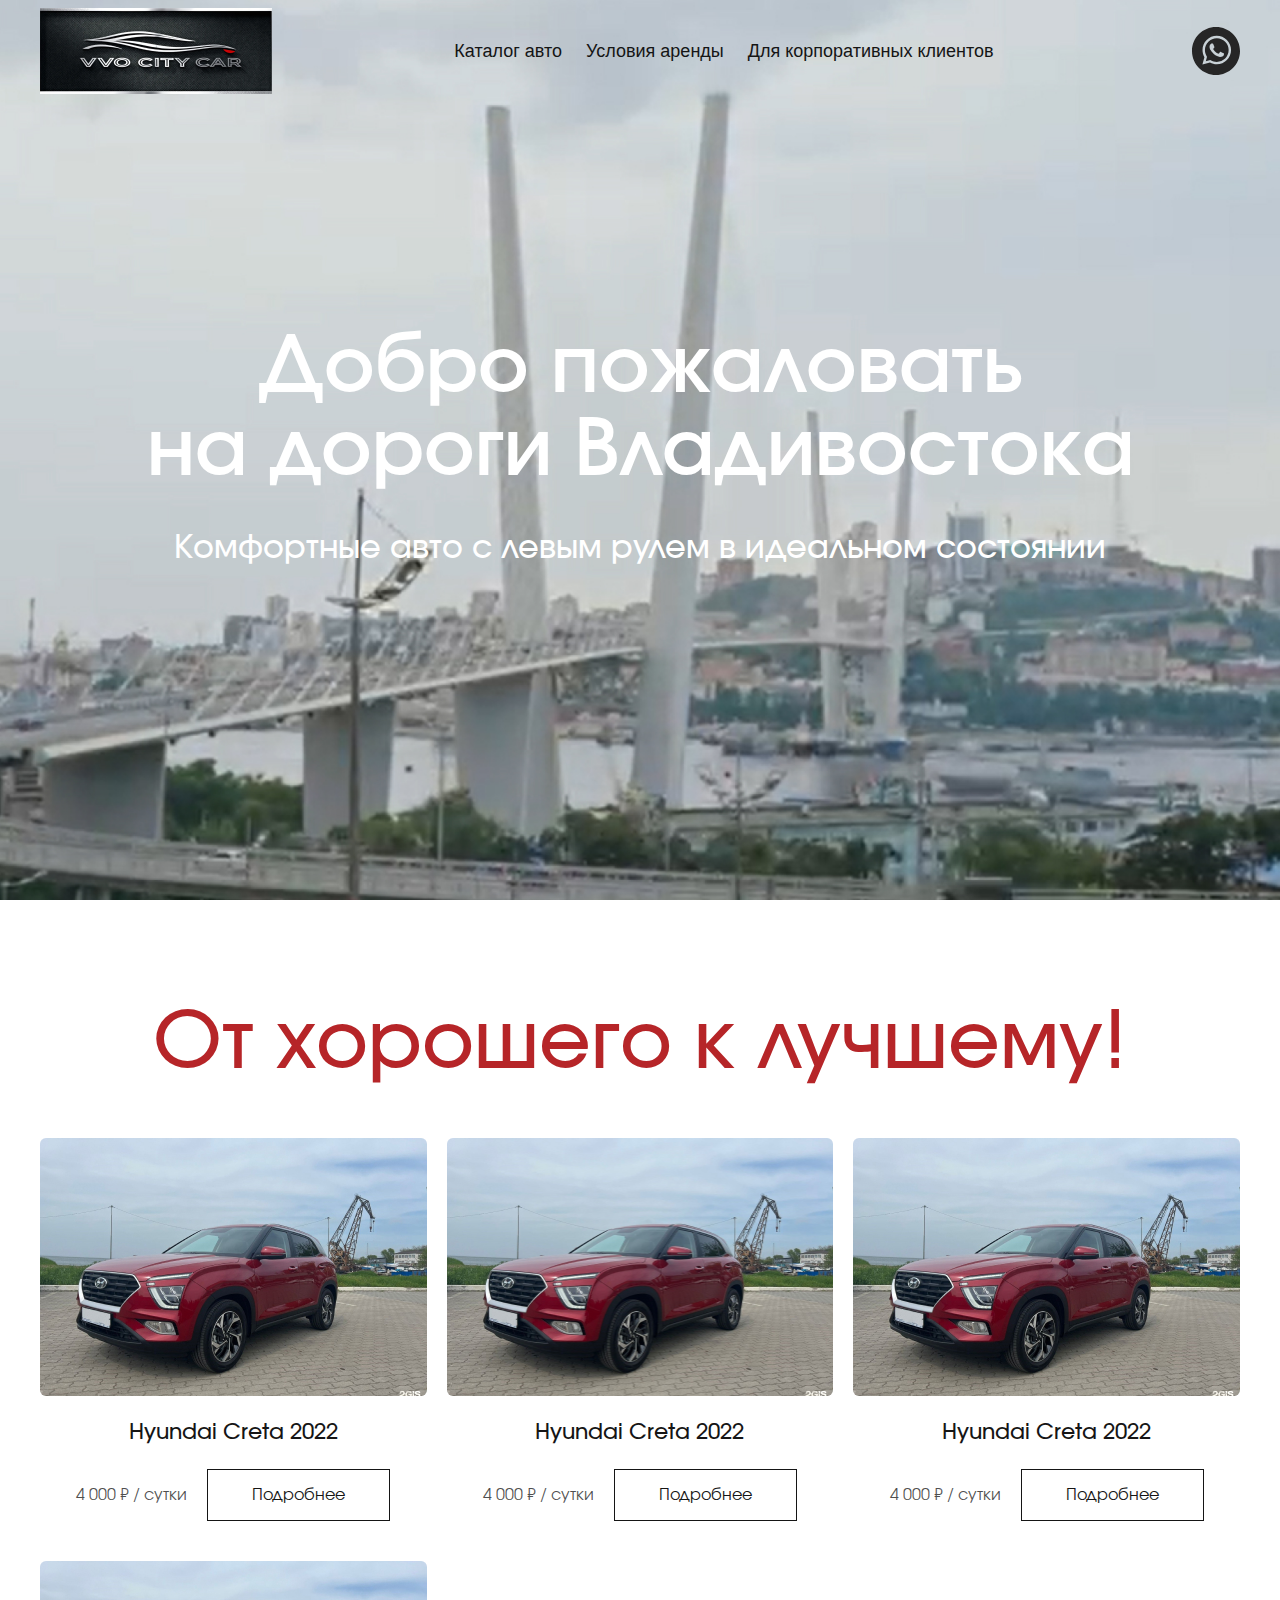
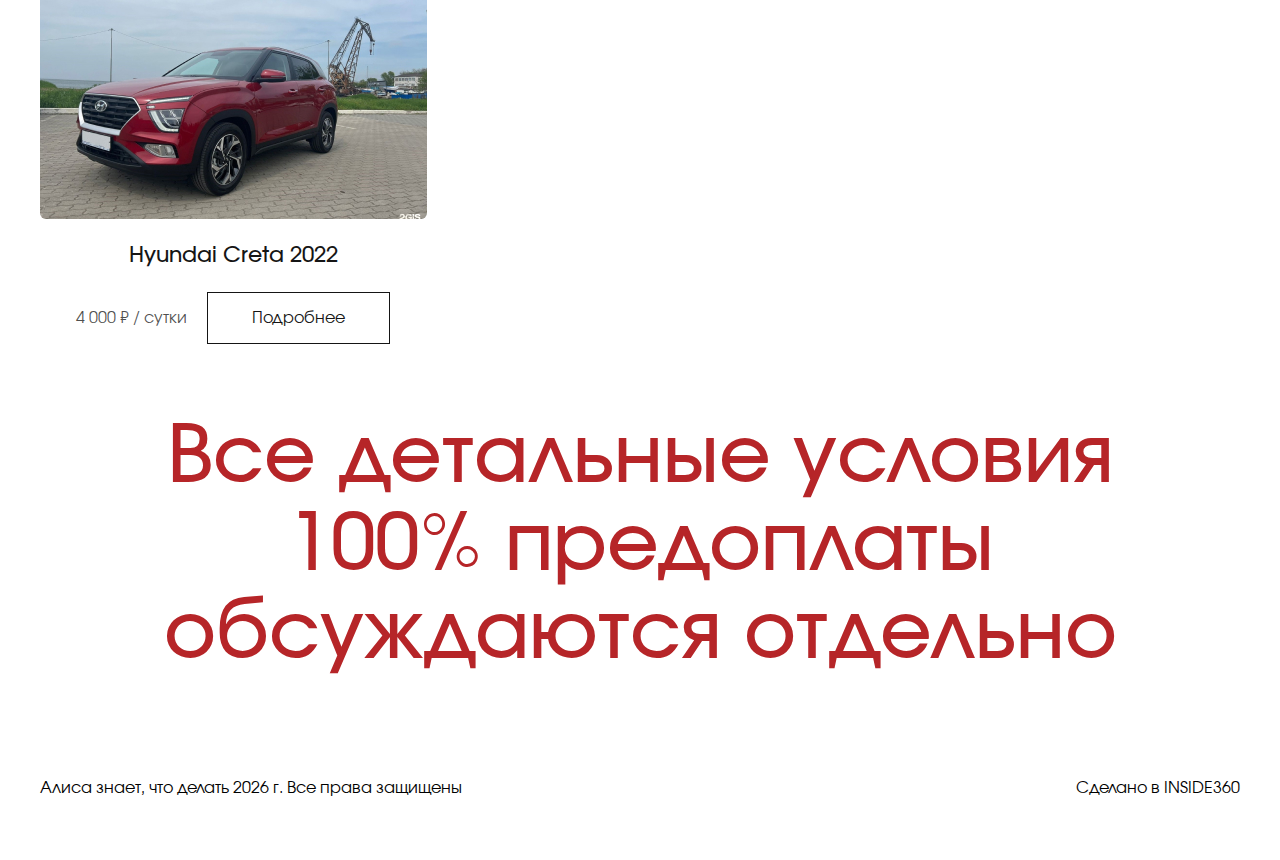
==== commit f7b31219: "feat: добавляет стили" ====
--- a/index.html
+++ b/index.html
@@ -100,10 +100,51 @@
                                 <a href="#" class="default-button">Подробнее</a>
                             </div>
                         </li>
+                        <li class="card">
+                            <div class="image-wrapper">
+                                <img src="./src/img/mocks/image-1.jpg" width="387" height="258" alt="image">
+                            </div>
+
+                            <h3 class="card__title">Hyundai Creta 2022</h3>
+
+                            <div class="card__wrapper">
+                                <p class="card__price">4 000&nbsp;₽ / сутки</p>
+                                <a href="#" class="default-button">Подробнее</a>
+                            </div>
+                        </li>
+                        <li class="card">
+                            <div class="image-wrapper">
+                                <img src="./src/img/mocks/image-1.jpg" width="387" height="258" alt="image">
+                            </div>
+
+                            <h3 class="card__title">Hyundai Creta 2022</h3>
+
+                            <div class="card__wrapper">
+                                <p class="card__price">4 000&nbsp;₽ / сутки</p>
+                                <a href="#" class="default-button">Подробнее</a>
+                            </div>
+                        </li>
+                        <li class="card">
+                            <div class="image-wrapper">
+                                <img src="./src/img/mocks/image-1.jpg" width="387" height="258" alt="image">
+                            </div>
+
+                            <h3 class="card__title">Hyundai Creta 2022</h3>
+
+                            <div class="card__wrapper">
+                                <p class="card__price">4 000&nbsp;₽ / сутки</p>
+                                <a href="#" class="default-button">Подробнее</a>
+                            </div>
+                        </li>
                     </ul>
                 </div>
             </section>
 
+            <section class="conditions">
+                <div class="container">
+                    <h2 class="title">Все детальные условия 100%&nbsp;предоплаты обсуждаются отдельно</h2>
+                </div>
+            </section>
 
         </main>
 
@@ -119,9 +160,7 @@
             </div>
         </footer>
     </div>
-    <div class="scroll-top">
-        <img src="./src/img/up-arrow.svg" alt="стрелка вверх">
-    </div>
+
     <script src="js/swiper-bundle.min.js"></script>
     <script src="js/wow.js"></script>
     <script src="js/baguettebox.js"></script>
--- a/css/main.css
+++ b/css/main.css
@@ -6,16 +6,17 @@
   display: flex;
   align-items: center;
   justify-content: center;
-  padding: 13px 20px;
+  padding: 13px 44px;
   font-family: "Involve", sans-serif;
   font-weight: 400;
   font-size: 16px;
   border: 1px solid #151515;
   color: #151515;
-}
-
-.button:hover {
-  background-color: #5278DA;
+  transition: color 0.3s ease, background-color 0.3s ease;
+}
+
+.default-button:hover {
+  background-color: #151515;
   color: #ffffff;
 }
 
@@ -880,8 +881,34 @@
 
 .catalog__list {
   display: grid;
-  grid-template-columns: repeat(3, fr);
+  grid-template-columns: repeat(3, 1fr);
   gap: 20px;
+}
+
+@media (max-width: 900px) {
+  .catalog__list {
+    grid-template-columns: repeat(2, 1fr);
+  }
+}
+
+@media (max-width: 580px) {
+  .catalog__list {
+    grid-template-columns: repeat(2, 1fr);
+  }
+
+  .card__wrapper {
+    flex-direction: column;
+  }
+}
+
+@media (max-width: 450px) {
+  .catalog__list {
+    grid-template-columns: repeat(1, 1fr);
+  }
+
+  .card__wrapper {
+    flex-direction: row;
+  }
 }
 
 .title {
@@ -889,7 +916,39 @@
   font-weight: 500;
   color: var(--red);
   text-align: center;
+  line-height: 1.1;
   margin-bottom: clamp(1.875rem, 1.307rem + 2.424vw, 3.125rem);
+}
+
+.card {
+  padding-bottom: 20px;
+}
+
+.card__title {
+  font-family: "Involve", sans-serif;
+  font-weight: 500;
+  font-size: 22px;
+  text-align: center;
+  color: #151515;
+  margin: 20px auto;
+}
+
+.card__wrapper {
+  display: flex;
+  align-items: center;
+  justify-content: center;
+  gap: 20px;
+}
+
+.card__price {
+  font-family: "Involve", sans-serif;
+  font-weight: 400;
+  font-size: 16px;
+  text-align: center;
+  color: rgba(0, 0, 0, 0.7);
+}
+
+.conditions {
 }
 
 /* Импорт TailWind */
@@ -1621,9 +1680,8 @@
 
 .image-wrapper {
   position: relative;
-  border-radius: 20px;
+  border-radius: 6px;
   overflow: hidden;
-  height: 100%;
 }
 
 .image-wrapper img {
@@ -1632,11 +1690,10 @@
   -o-object-fit: cover;
   object-fit: cover;
   transition: transform 0.3s ease;
+}
+
+.image-wrapper img:hover {
   transform: scale(1.1);
-}
-
-.image-wrapper img:hover {
-  transform: scale(1);
 }
 
 /* Зарегистрируйте пользовательское семейство шрифтов и сообщите браузеру, где его найти. */
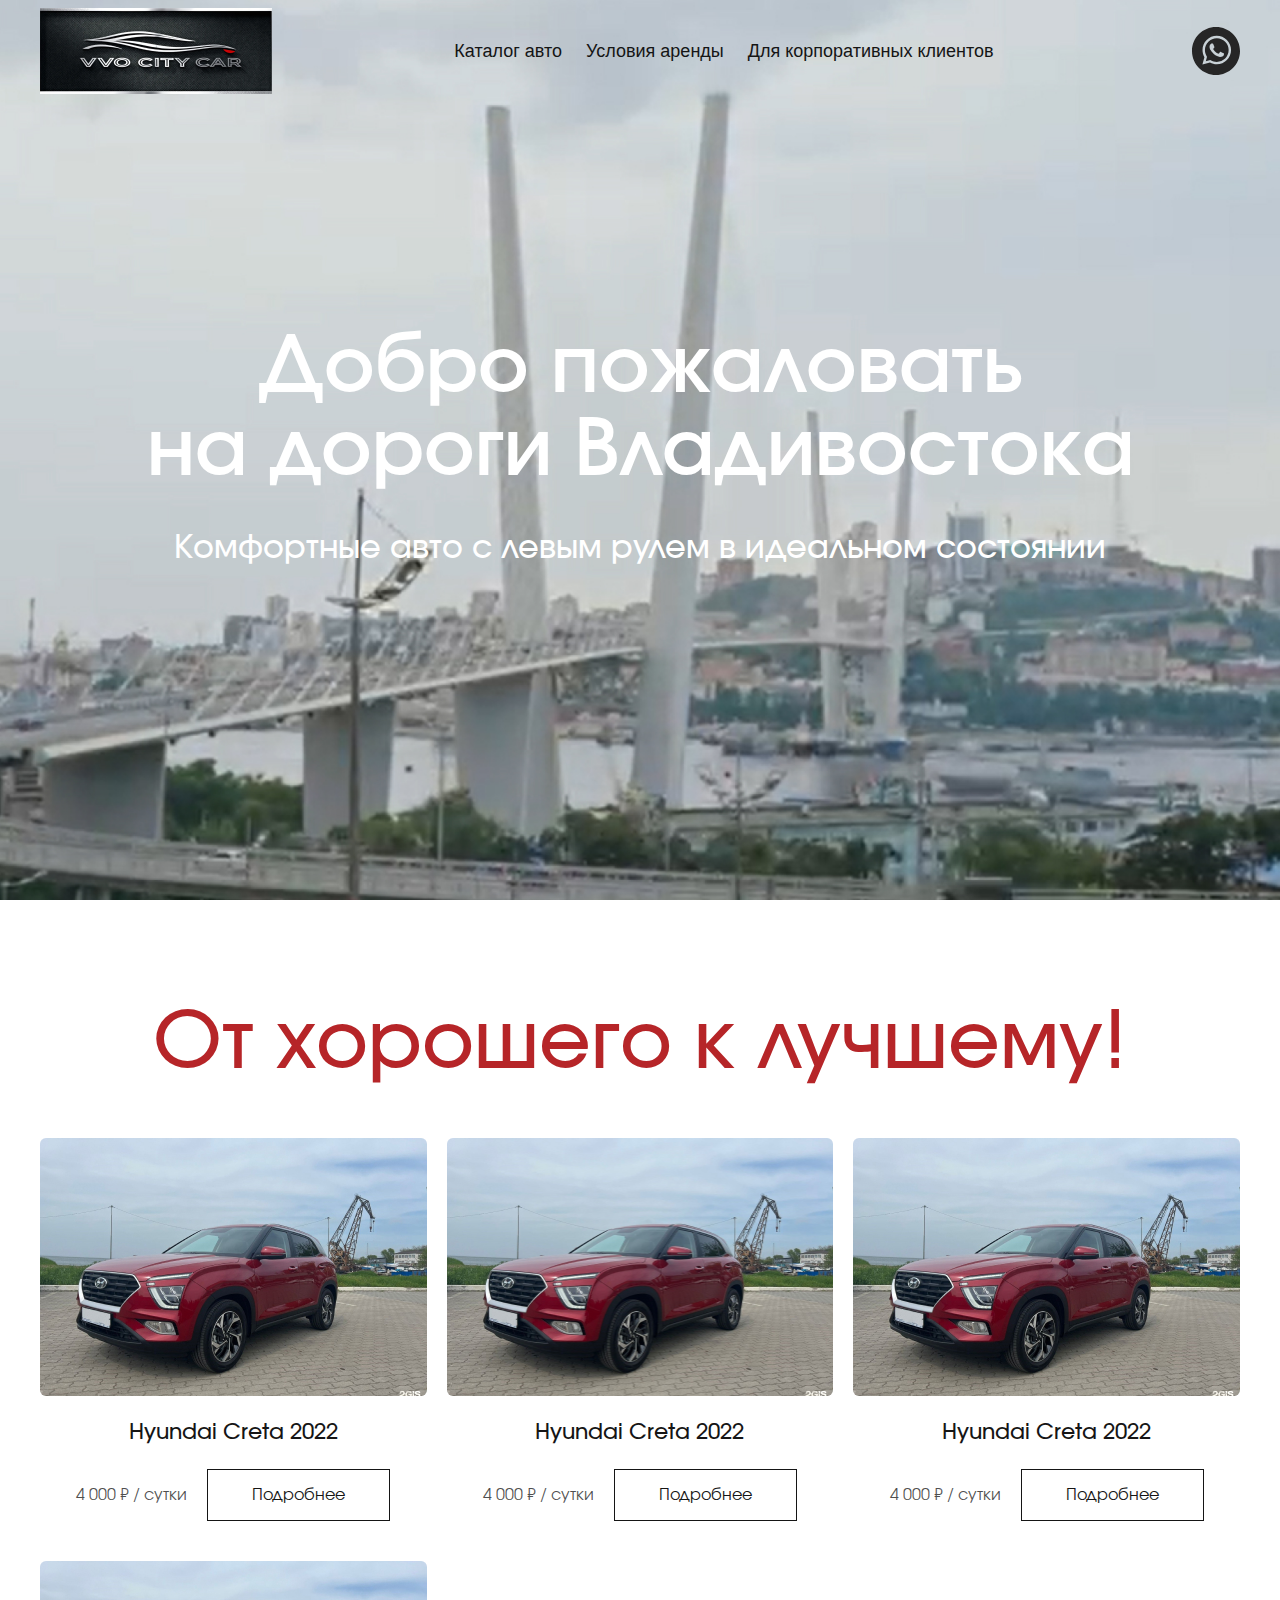
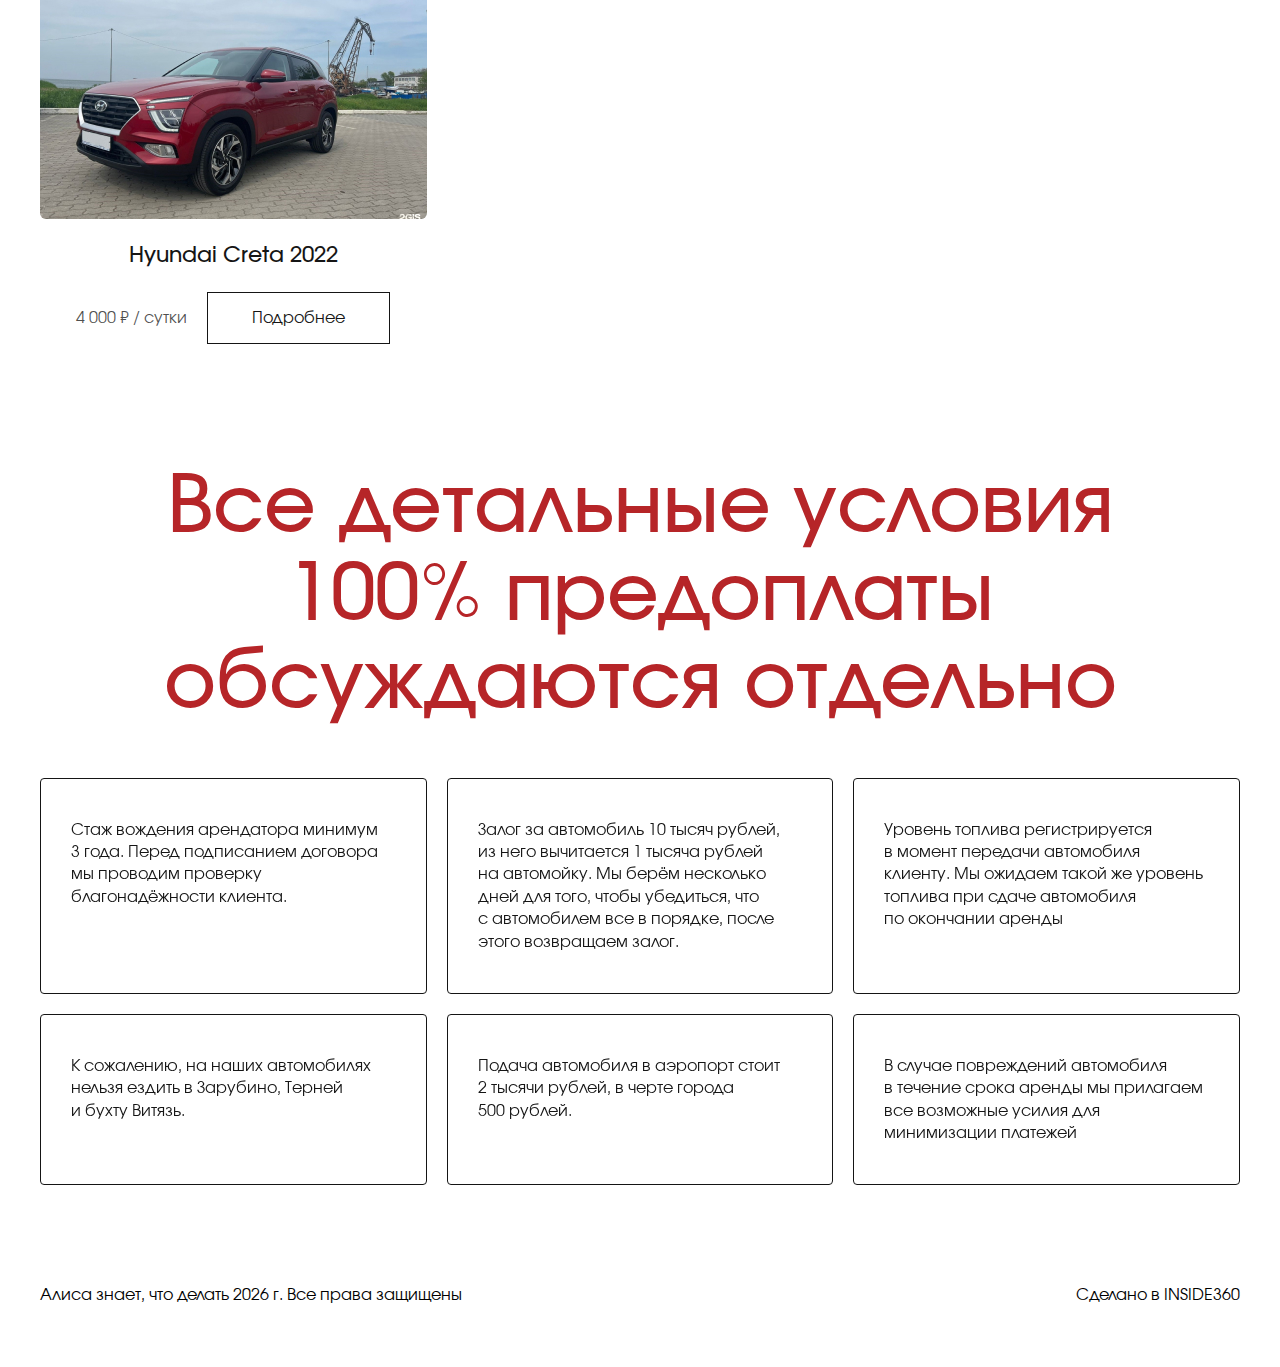
==== commit 9116de37: "feat: добавляет стили" ====
--- a/index.html
+++ b/index.html
@@ -143,6 +143,29 @@
             <section class="conditions">
                 <div class="container">
                     <h2 class="title">Все детальные условия 100%&nbsp;предоплаты обсуждаются отдельно</h2>
+
+                    <ul class="conditions__list">
+                        <li> Стаж вождения арендатора минимум 3&nbsp;года.
+                                Перед подписанием договора мы&nbsp;проводим проверку благонадёжности клиента.
+                        </li>
+                        <li>Залог за&nbsp;автомобиль 10&nbsp;тысяч рублей, из&nbsp;него
+                            вычитается 1&nbsp;тысяча рублей на&nbsp;автомойку. Мы
+                            берём несколько дней для того, чтобы
+                            убедиться, что с&nbsp;автомобилем все в&nbsp;порядке,
+                            после этого возвращаем залог.</li>
+                        <li>Уровень топлива регистрируется в&nbsp;момент
+                            передачи автомобиля клиенту. Мы&nbsp;ожидаем
+                            такой&nbsp;же уровень топлива при сдаче
+                            автомобиля по&nbsp;окончании аренды</li>
+                        <li>К&nbsp;сожалению, на&nbsp;наших автомобилях нельзя
+                            ездить в&nbsp;Зарубино, Терней и&nbsp;бухту Витязь.</li>
+                        <li>Подача автомобиля в&nbsp;аэропорт стоит 2&nbsp;тысячи
+                            рублей, в&nbsp;черте города 500&nbsp;рублей.</li>
+                        <li>В&nbsp;случае повреждений автомобиля в&nbsp;течение
+                            срока аренды мы&nbsp;прилагаем все возможные
+                            усилия для минимизации платежей</li>
+                       
+                    </ul>
                 </div>
             </section>
 
--- a/css/main.css
+++ b/css/main.css
@@ -949,6 +949,38 @@
 }
 
 .conditions {
+  padding: 50px 0;
+}
+
+.conditions__list {
+  display: grid;
+  grid-template-columns: repeat(3, 1fr);
+  gap: 20px;
+}
+
+.conditions__list li {
+  font-family: "Involve", sans-serif;
+  font-weight: 400;
+  font-size: 16px;
+  line-height: 1.4;
+  color: #151515;
+  padding: 40px 30px;
+  border: 1px solid #151515;
+  border-radius: 4px;
+  -webkit-backdrop-filter: blur(34px);
+          backdrop-filter: blur(34px);
+}
+
+@media (max-width: 850px) {
+  .conditions__list {
+    grid-template-columns: repeat(2, 1fr);
+  }
+}
+
+@media (max-width: 500px) {
+  .conditions__list {
+    grid-template-columns: repeat(1, 1fr);
+  }
 }
 
 /* Импорт TailWind */
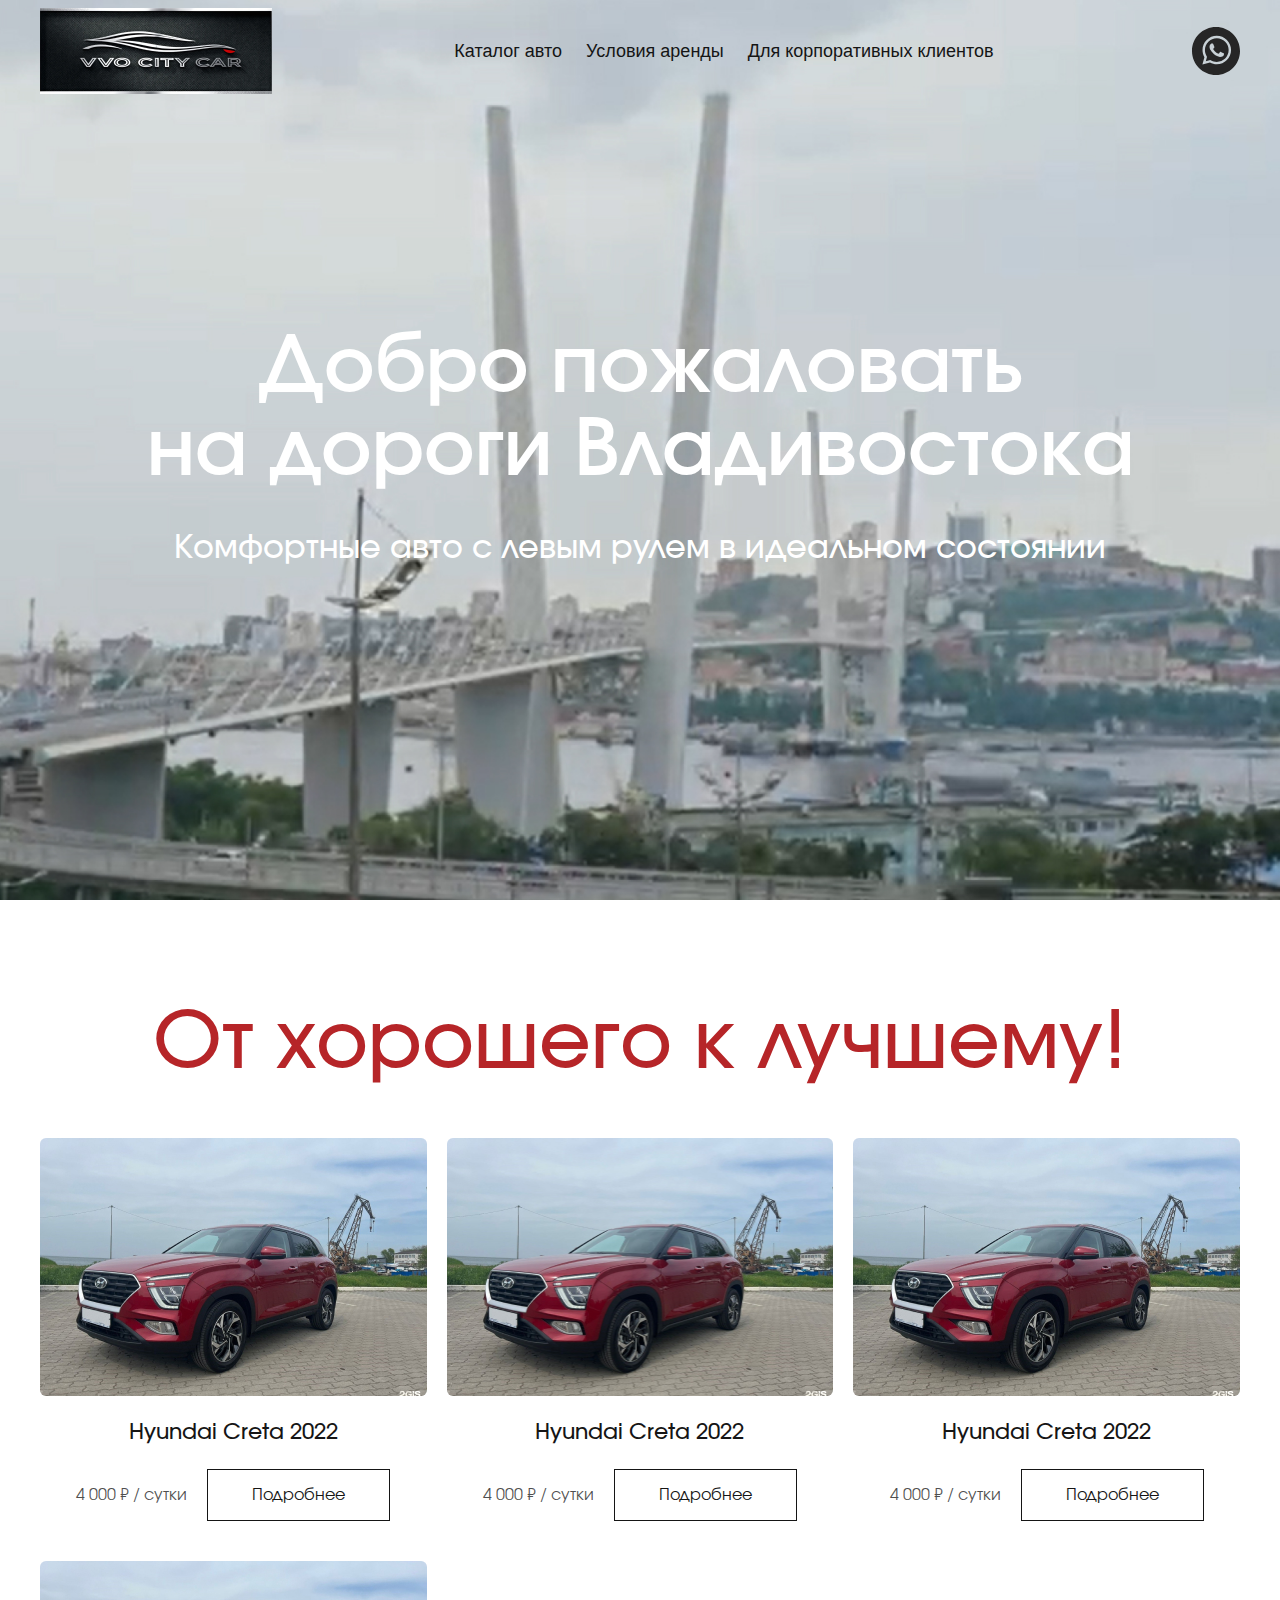
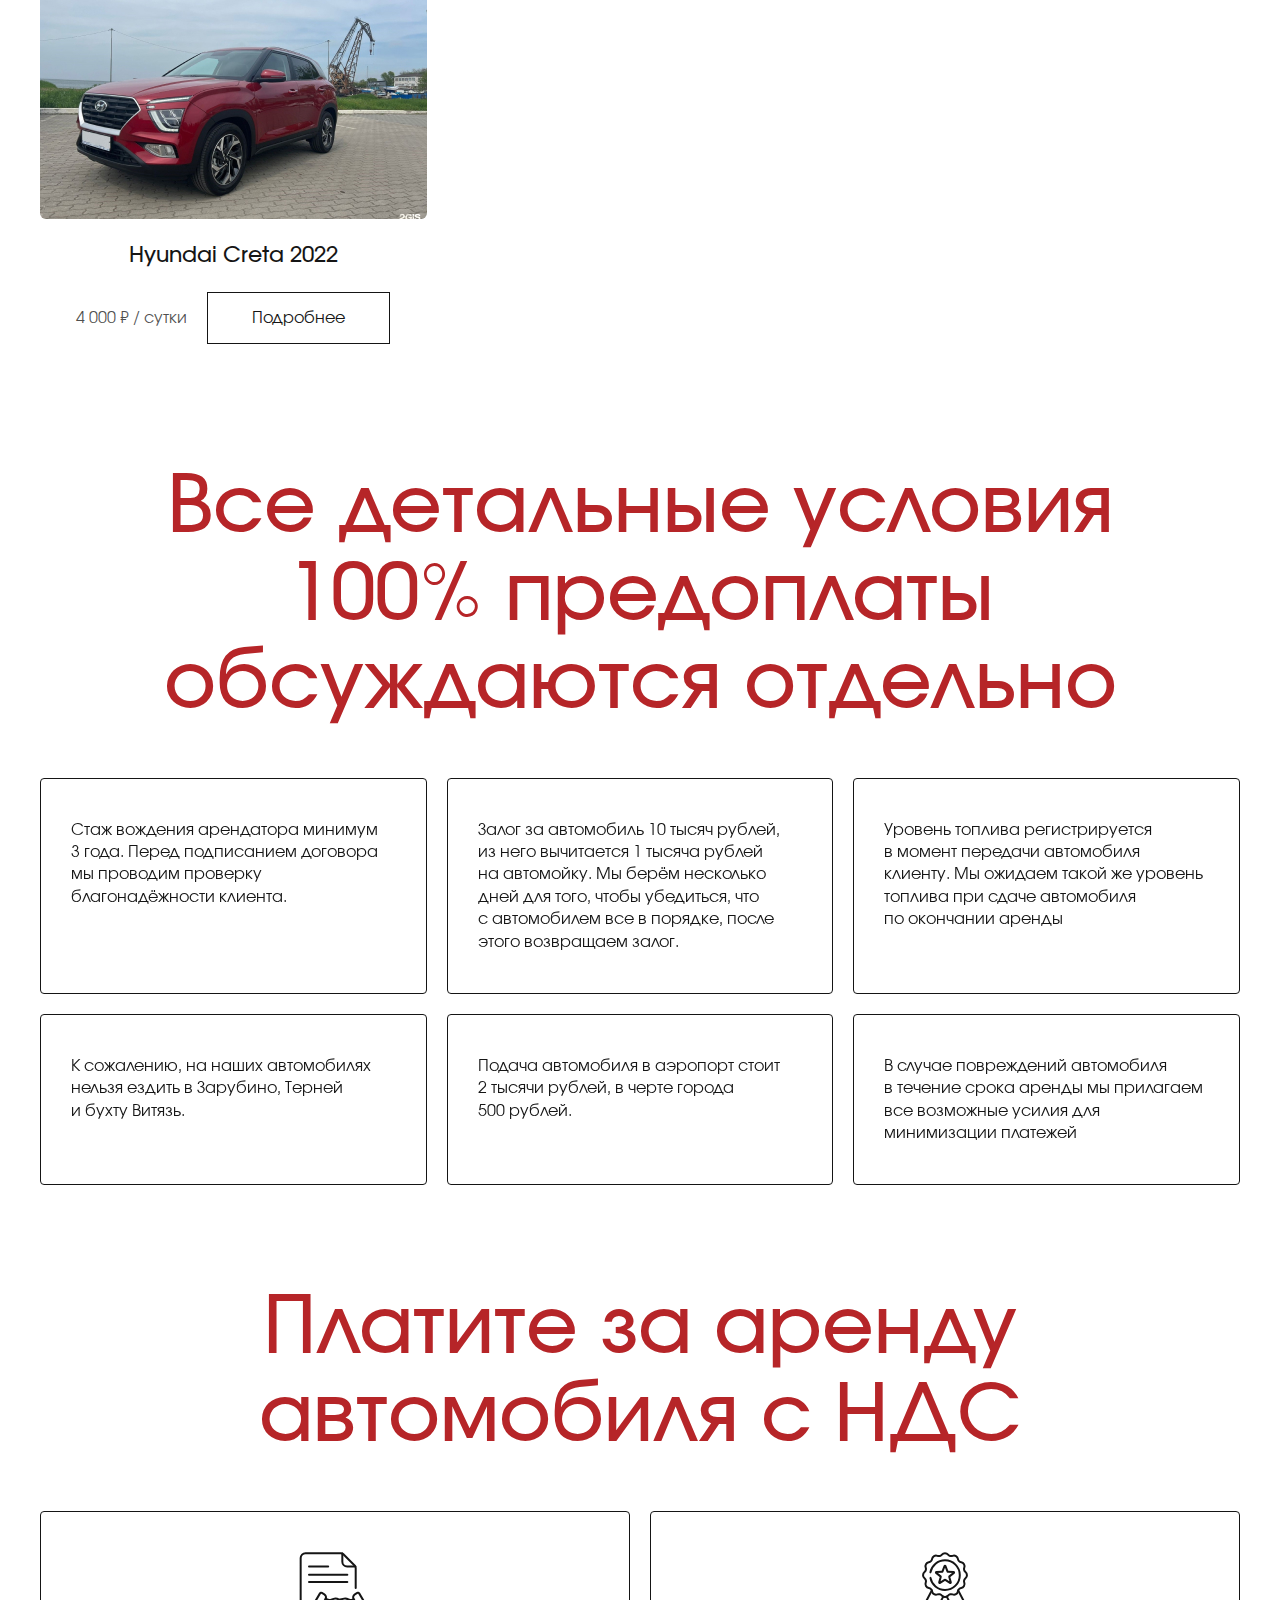
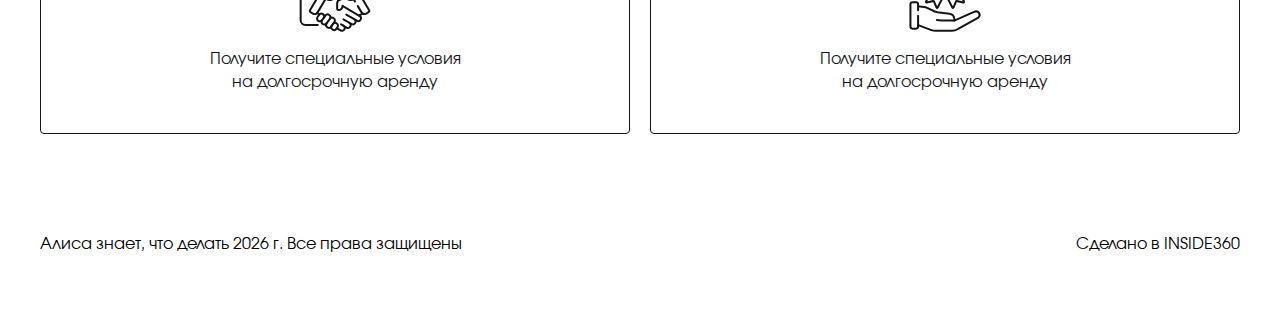
==== commit dca21446: "feat: добавляет тсли" ====
--- a/index.html
+++ b/index.html
@@ -169,6 +169,22 @@
                 </div>
             </section>
 
+            <section class="rent">
+                <div class="container">
+                    <h2 class="title">Платите за аренду автомобиля с НДС</h2>
+                    <ul class="rent__wrapper">
+                        <li class="rent__item">
+                            <img src="./src/img/icons/rent-1.svg" width="80" height="80" alt="icon">
+                            <p>Получите специальные условия на долгосрочную аренду</p>
+                        </li>
+                        <li class="rent__item">
+                            <img src="./src/img/icons/rent-2.svg" width="80" height="80" alt="icon">
+                            <p>Получите специальные условия на долгосрочную аренду</p>
+                        </li>
+                    </ul>
+                </div>
+            </section>
+
         </main>
 
         <footer class="py-12">
--- a/css/main.css
+++ b/css/main.css
@@ -980,6 +980,56 @@
 @media (max-width: 500px) {
   .conditions__list {
     grid-template-columns: repeat(1, 1fr);
+  }
+
+  .conditions {
+    padding: 30px 0;
+  }
+}
+
+.rent {
+  padding: 50px 0;
+}
+
+.rent__wrapper {
+  display: grid;
+  grid-template-columns: 1fr 1fr;
+  gap: 20px;
+}
+
+.rent__item {
+  padding: 40px;
+  border: 1px solid #151515;
+  border-radius: 4px;
+}
+
+.rent__item img {
+  margin: 0 auto;
+  margin-bottom: 16px;
+}
+
+.rent__item p {
+  margin: 0 auto;
+  font-family: "Involve", sans-serif;
+  font-weight: 400;
+  font-size: 16px;
+  line-height: 1.4;
+  text-align: center;
+  color: #151515;
+  max-width: 275px;
+}
+
+@media (max-width: 500px) {
+  .rent {
+    padding: 30px 0;
+  }
+
+  .rent__wrapper {
+    grid-template-columns: 1fr;
+  }
+
+  .rent__item {
+    padding: 20px;
   }
 }
 
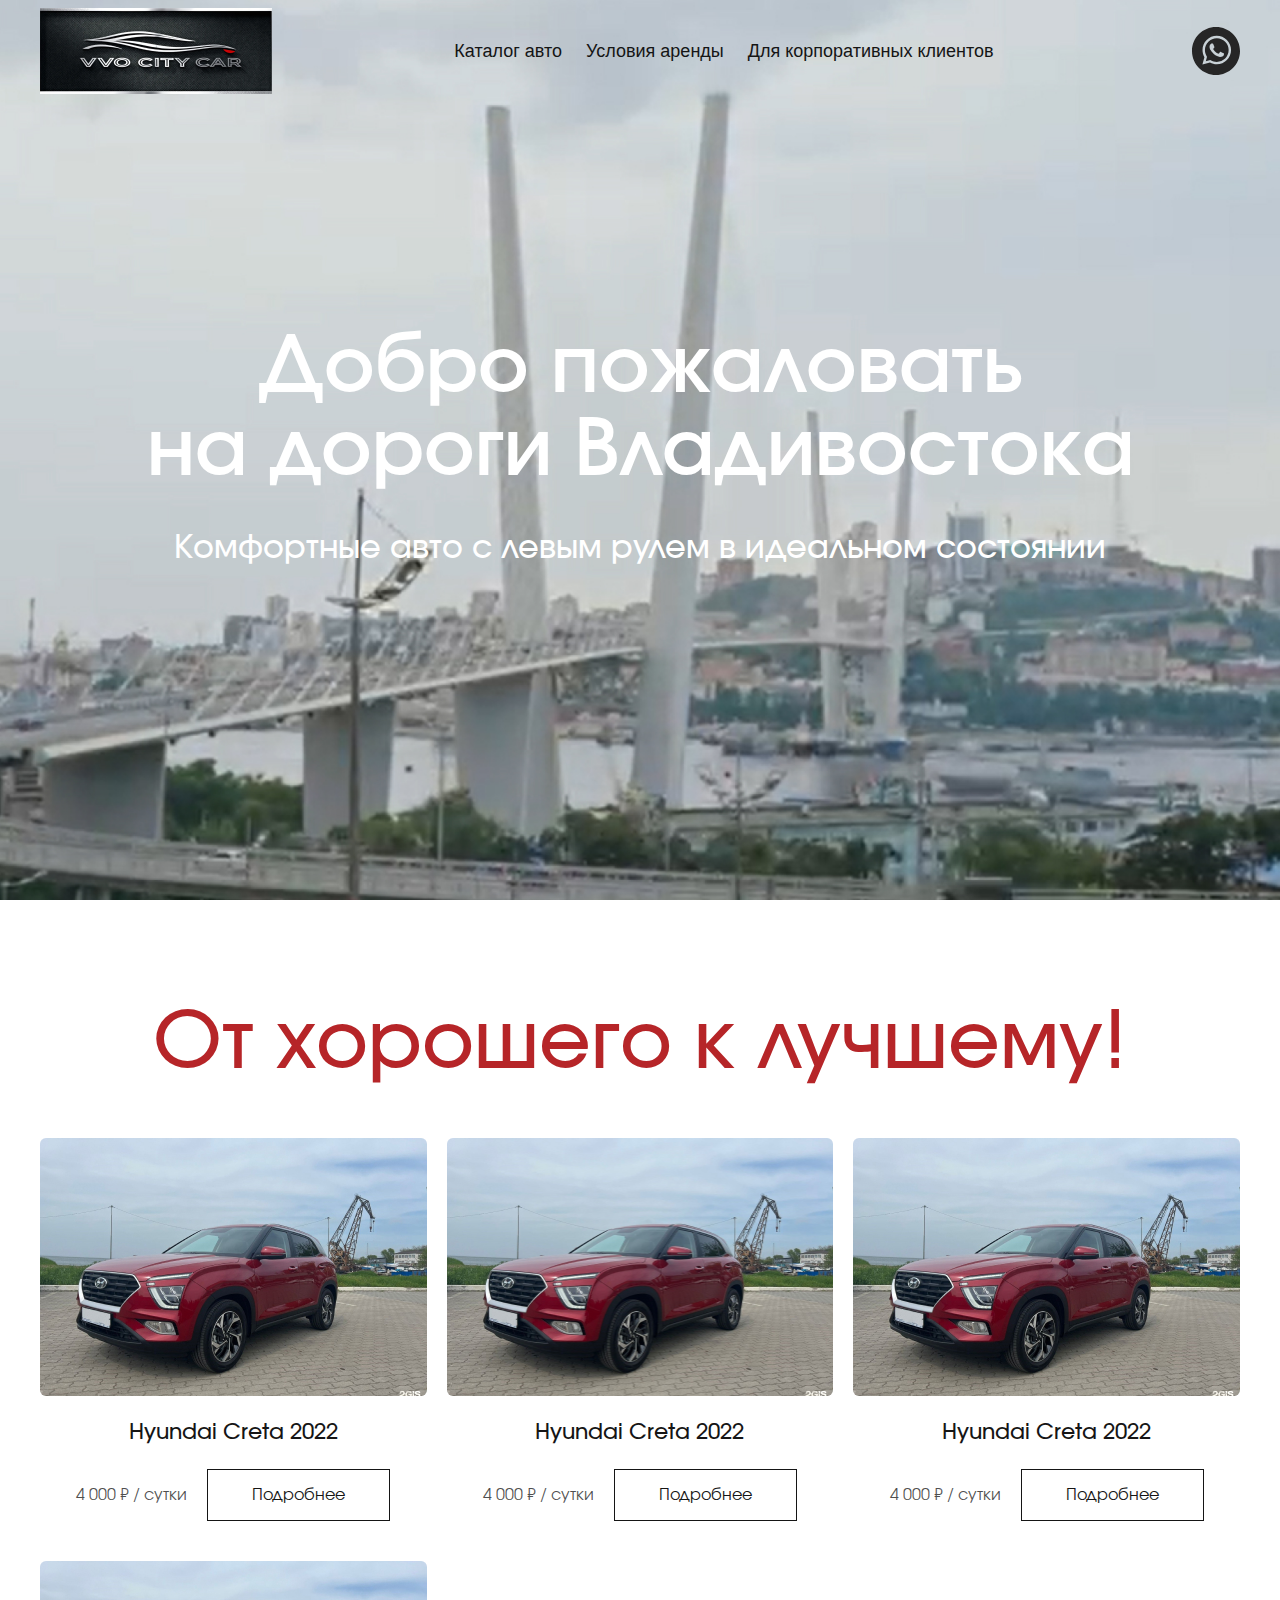
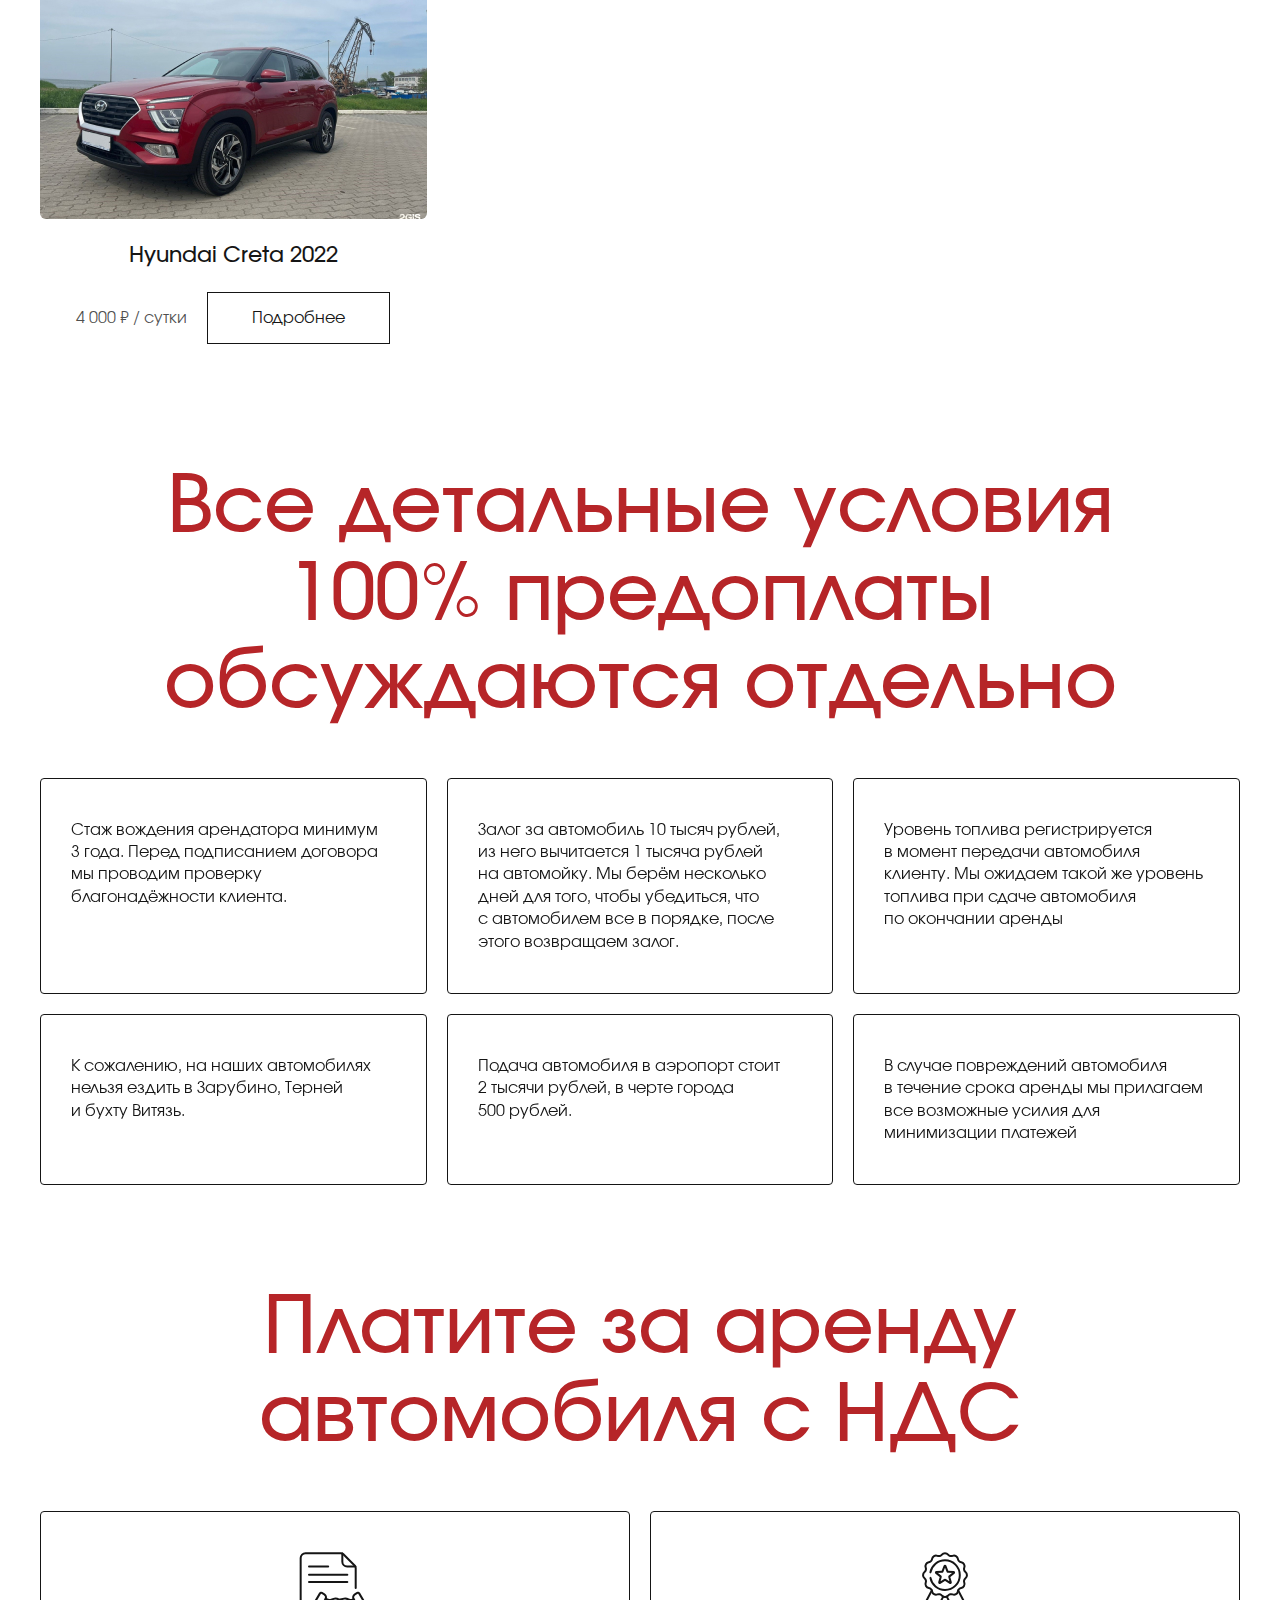
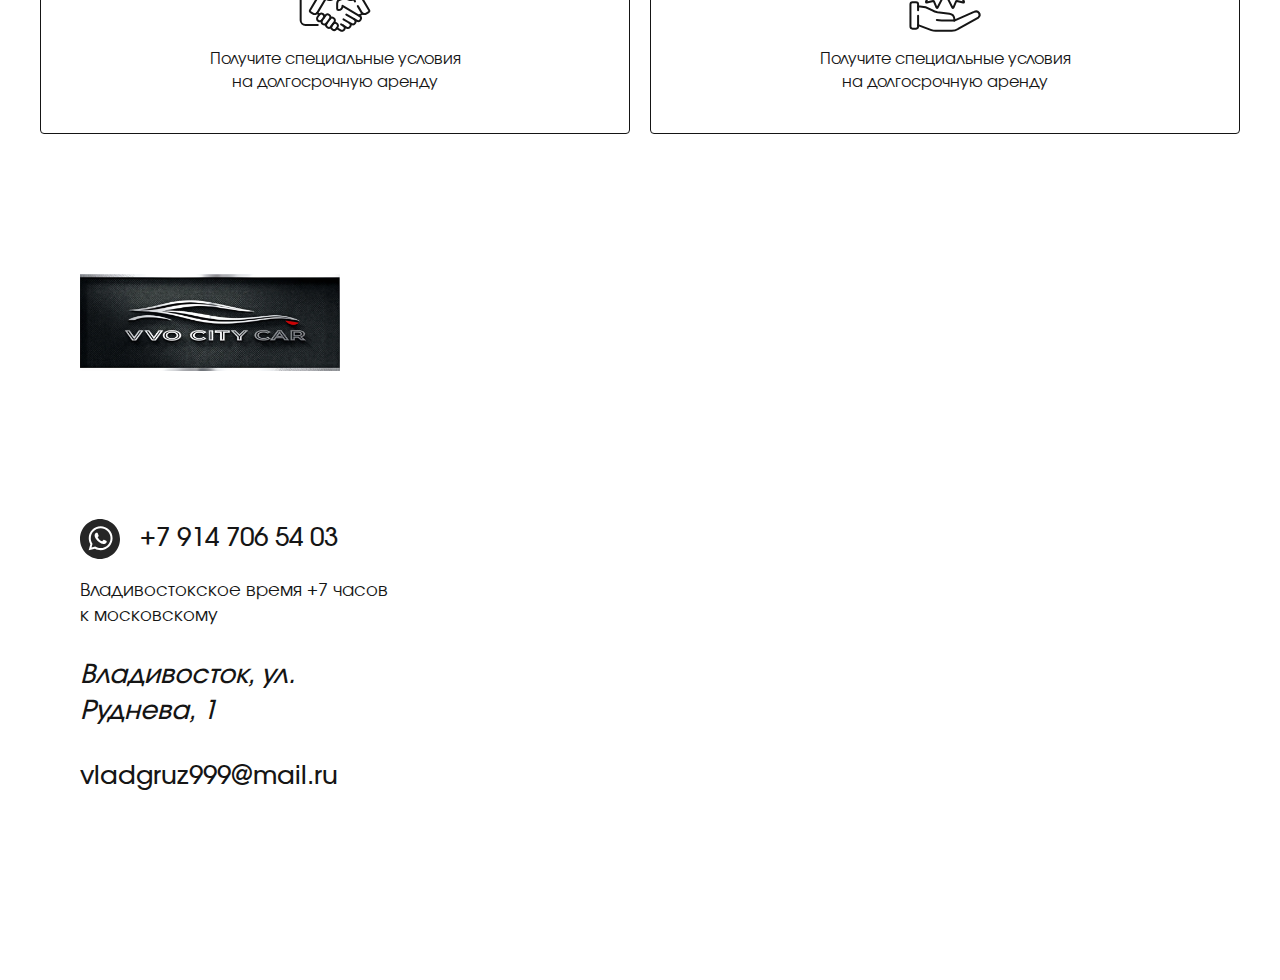
==== commit 731ff0a4: "feat: добавляет контакты" ====
--- a/index.html
+++ b/index.html
@@ -185,17 +185,35 @@
                 </div>
             </section>
 
+            <section class="contacts">
+                <div class="container">
+                    <div class="contacts__wrapper">
+                        <div class="contacts__info">
+                            <img class="contacts__logo" src="./src/img/logo.png" width="260" height="95" alt="logo">
+
+                            <div>
+                                <div class="flex items-center gap-5 mb-5">
+                                    <img src="./src/img/whatsapp.svg" width="40" height="40" alt="whatsApp">
+                                    <a href="tel:+79147065403">+7 914 706 54 03</a>
+                                </div>
+                                <p>Владивостокское время +7 часов к&nbsp;московскому</p>
+                                <address>Владивосток, ул. Руднева, 1</address>
+                                <a href="mailto:vladgruz999@mail.ru">vladgruz999@mail.ru</a>
+                            </div>
+                        </div>
+
+                        <div class="contacts__map">
+                            <iframe src="https://yandex.ru/map-widget/v1/?um=constructor%3Ad9669e1d9c342395db1c17deb766a890c4d4586fde64411097a8002d3b0affff&amp;source=constructor" width="100%" height="100%"></iframe>
+                        </div>
+                    </div>
+                </div>
+            </section>
+
         </main>
 
         <footer class="py-12">
-            <h2 class="visually-hidden">Контакты</h2>
             <div class="container">
-                <div class="flex items-center justify-between flex-col sm:flex-row">
-                    <p class="mb-3">Алиса знает, что делать <span class="data-span"></span> г. Все права защищены</p>
-                    <!-- <p class="mb-3">Политика конфиденциальности</p> -->
-                    <a class="hover:text-blue transition-colors mb-3" href="http://inside360.ru" target="_blank">Сделано
-                        в INSIDE360</a>
-                </div>
+
             </div>
         </footer>
     </div>
--- a/css/main.css
+++ b/css/main.css
@@ -1030,6 +1030,86 @@
 
   .rent__item {
     padding: 20px;
+  }
+}
+
+.contacts {
+  padding: 50px 0;
+}
+
+.contacts__wrapper {
+  display: grid;
+  gap: 20px;
+  grid-template-columns: 40% 60%;
+  min-height: 600px;
+}
+
+.contacts__info {
+  padding: 40px;
+  display: flex;
+  flex-direction: column;
+  justify-content: space-between;
+  gap: 20px;
+}
+
+.contacts__info a {
+  font-family: "Involve", sans-serif;
+  font-weight: 500;
+  font-size: 26px;
+  line-height: 1.4;
+  color: #151515;
+}
+
+.contacts__info p {
+  font-family: "Involve", sans-serif;
+  font-weight: 400;
+  font-size: 18px;
+  line-height: 1.4;
+  color: #151515;
+  margin-bottom: 28px;
+}
+
+.contacts__info address {
+  font-family: "Involve", sans-serif;
+  font-weight: 500;
+  font-size: 26px;
+  line-height: 1.4;
+  color: #151515;
+  max-width: 232px;
+  margin-bottom: 28px;
+}
+
+@media (max-width: 920px) {
+  .contacts__wrapper {
+    grid-template-columns: 1fr;
+  }
+
+  .contacts__map {
+    min-height: 300px;
+  }
+
+  .contacts__info {
+    padding: 0;
+  }
+}
+
+@media (max-width: 550px) {
+  .contacts__info a {
+    font-size: 20px;
+  }
+
+  .contacts__info address {
+    font-size: 20px;
+    max-width: 100%;
+    margin-bottom: 20px;
+  }
+
+  .contacts__info p {
+    margin-bottom: 20px;
+  }
+
+  .contacts__logo {
+    margin: 0 auto;
   }
 }
 
@@ -1654,12 +1734,12 @@
   z-index: 31;
 }
 
-.mb-3 {
-  margin-bottom: 0.75rem;
-}
-
 .mb-4 {
   margin-bottom: 1rem;
+}
+
+.mb-5 {
+  margin-bottom: 1.25rem;
 }
 
 .mr-4 {
@@ -1836,12 +1916,6 @@
   overflow: hidden;
 }
 
-@media (min-width: 768px) {
-  .sm\:flex-row {
-    flex-direction: row;
-  }
-}
-
 @media (min-width: 1024px) {
   .md\:flex {
     display: flex;
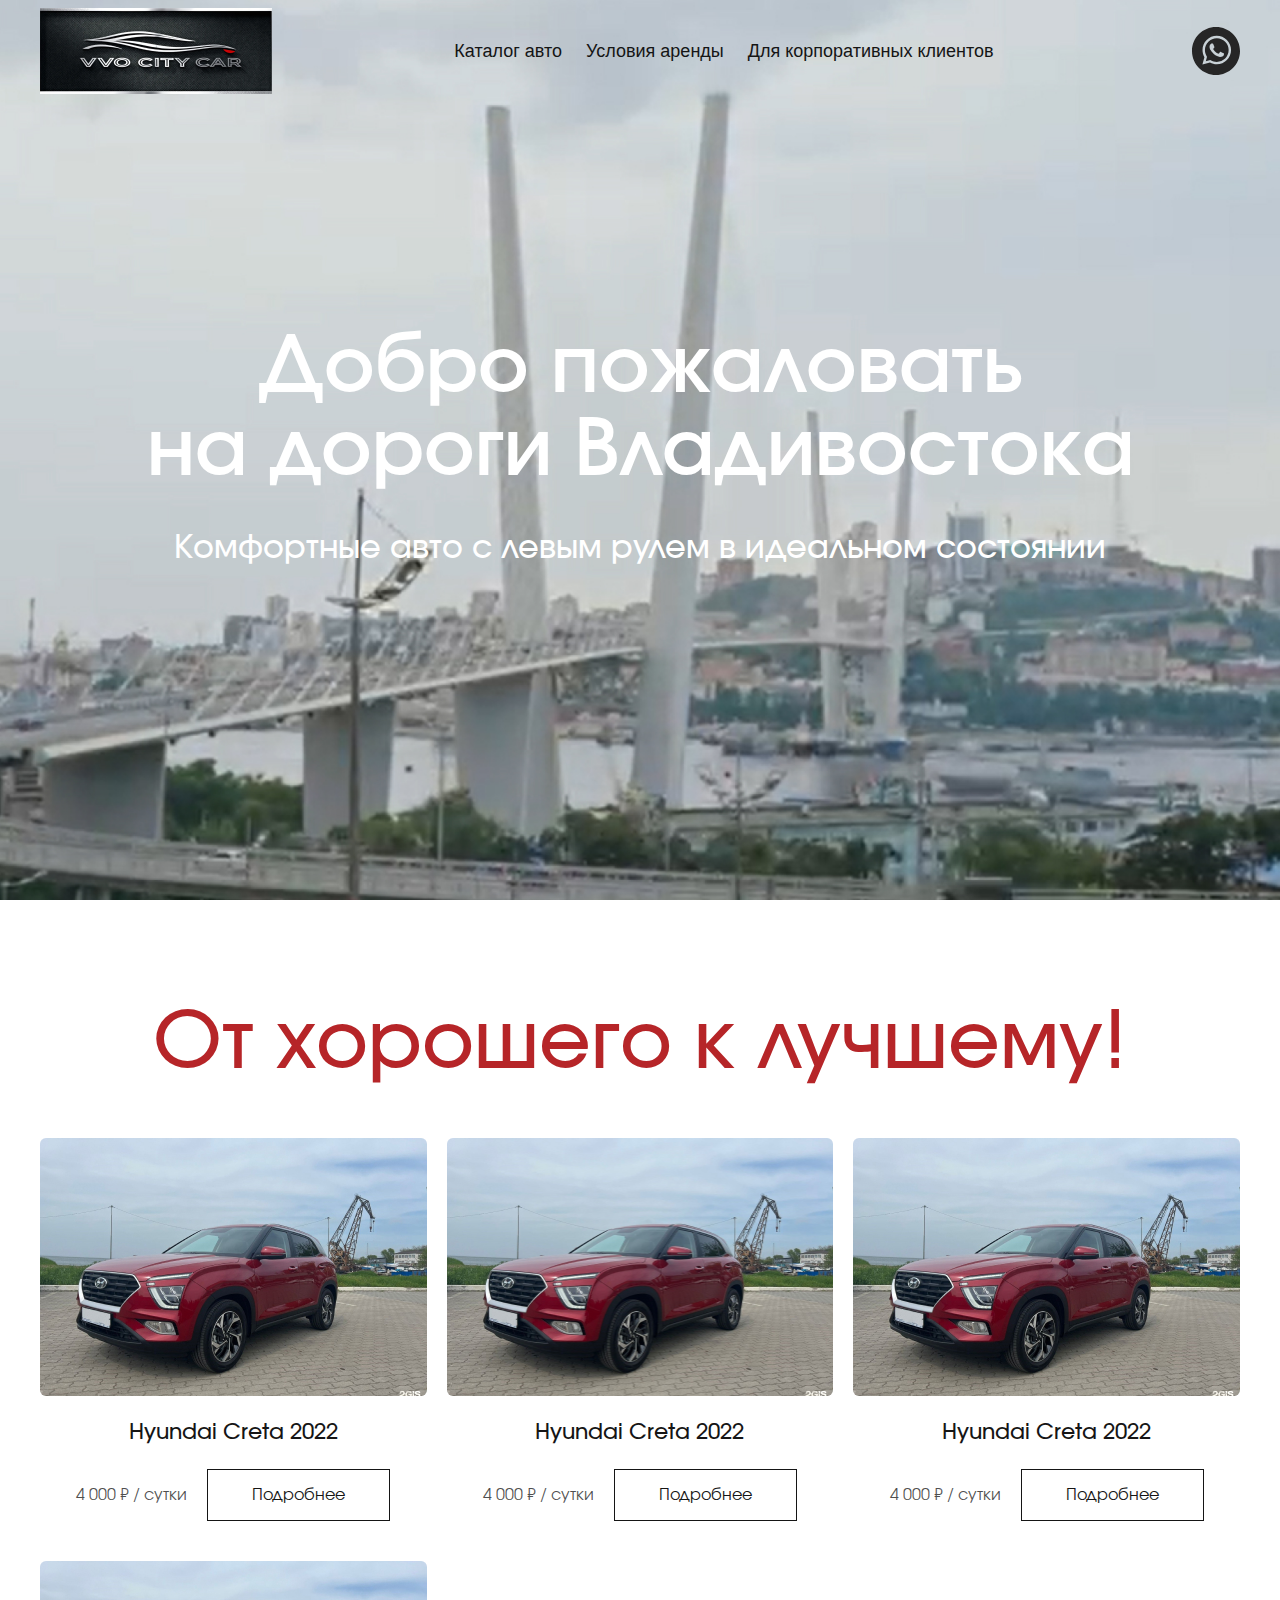
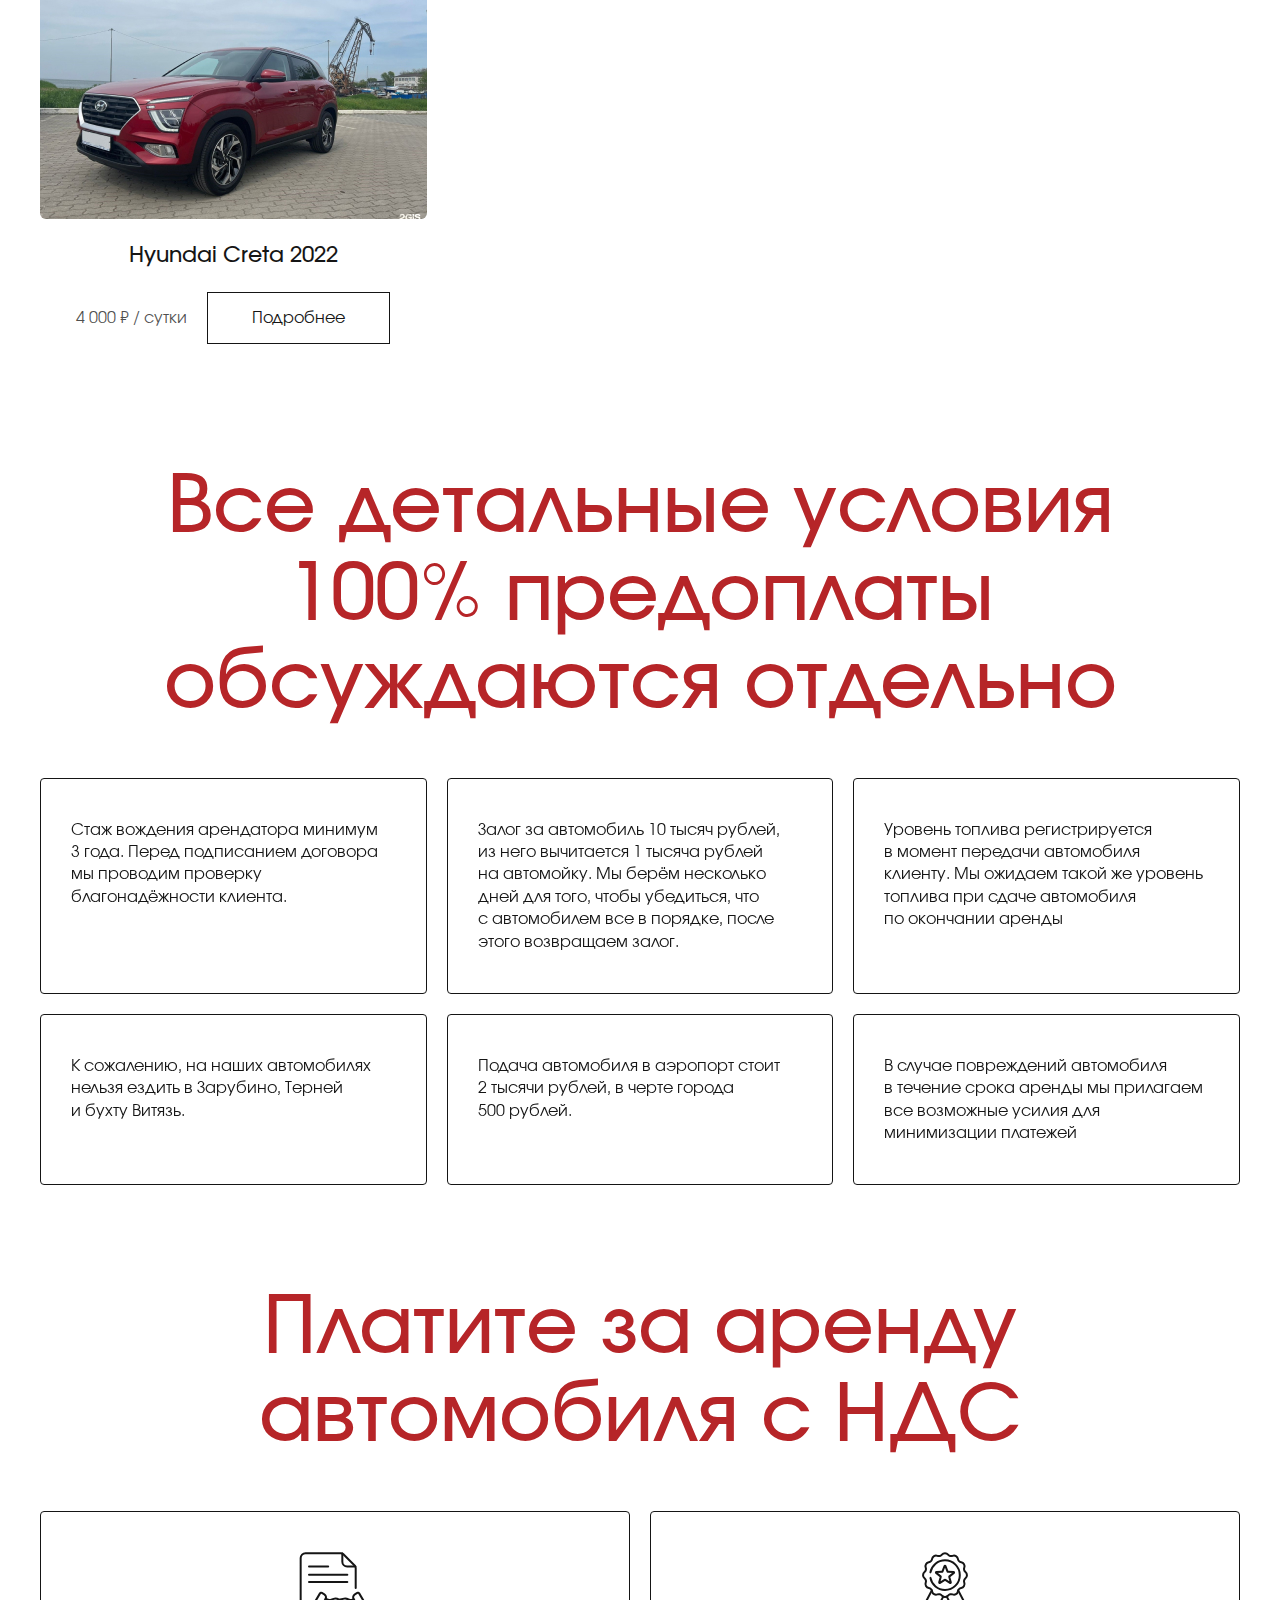
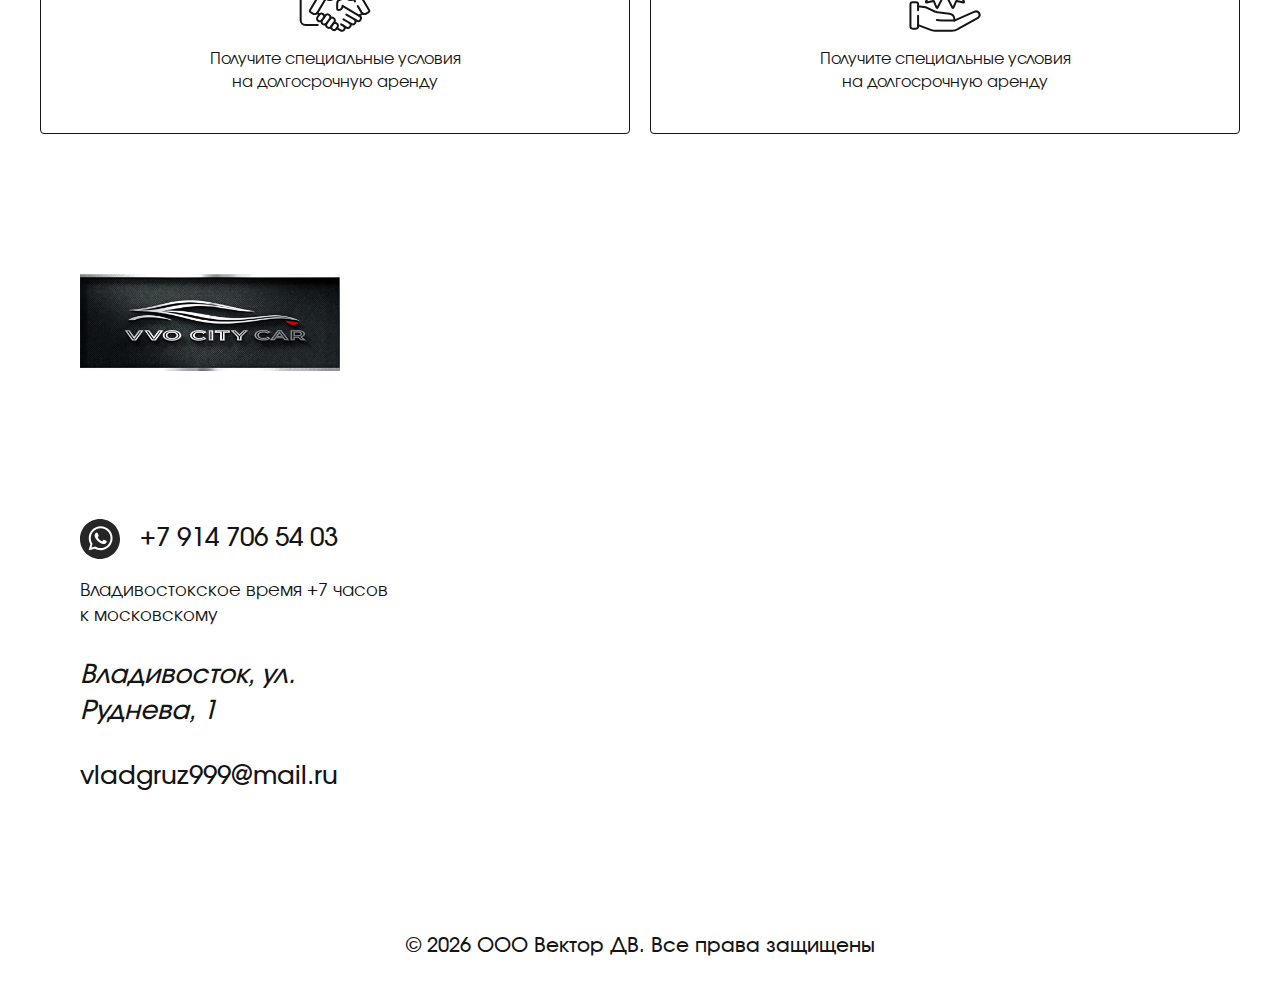
==== commit 003ec87d: "feat: добавляет главную страницу" ====
--- a/index.html
+++ b/index.html
@@ -27,7 +27,7 @@
                 </ul>
 
                 <div class="flex gap-5">
-                    <a href="https://wa.me/79147040414">
+                    <a href="https://wa.me/79147065403" target="_blank">
                         <img src="./src/img/whatsapp.svg" width="48" height="48" alt="whatsApp">
                     </a>
                 </div>
@@ -47,7 +47,7 @@
                         </li>
                     </ul>
                     <div class="flex gap-5 pl-4">
-                        <a href="https://wa.me/79147040414">
+                        <a href="https://wa.me/79147040414" target="_blank">
                             <img src="./src/img/whatsapp.svg" width="48" height="48" alt="whatsApp">
                         </a>
                     </div>
@@ -194,7 +194,7 @@
                             <div>
                                 <div class="flex items-center gap-5 mb-5">
                                     <img src="./src/img/whatsapp.svg" width="40" height="40" alt="whatsApp">
-                                    <a href="tel:+79147065403">+7 914 706 54 03</a>
+                                    <a href="https://wa.me/79147065403" target="_blank">+7 914 706 54 03</a>
                                 </div>
                                 <p>Владивостокское время +7 часов к&nbsp;московскому</p>
                                 <address>Владивосток, ул. Руднева, 1</address>
@@ -211,9 +211,9 @@
 
         </main>
 
-        <footer class="py-12">
+        <footer class="py-12 footer">
             <div class="container">
-
+                <p>© <span class="data-span"></span> ООО Вектор ДВ. Все права защищены</p>
             </div>
         </footer>
     </div>
--- a/css/main.css
+++ b/css/main.css
@@ -1077,6 +1077,15 @@
   color: #151515;
   max-width: 232px;
   margin-bottom: 28px;
+}
+
+.footer p {
+  font-family: "Involve", sans-serif;
+  font-weight: 500;
+  font-size: 20px;
+  line-height: 1.4;
+  color: #151515;
+  text-align: center;
 }
 
 @media (max-width: 920px) {
